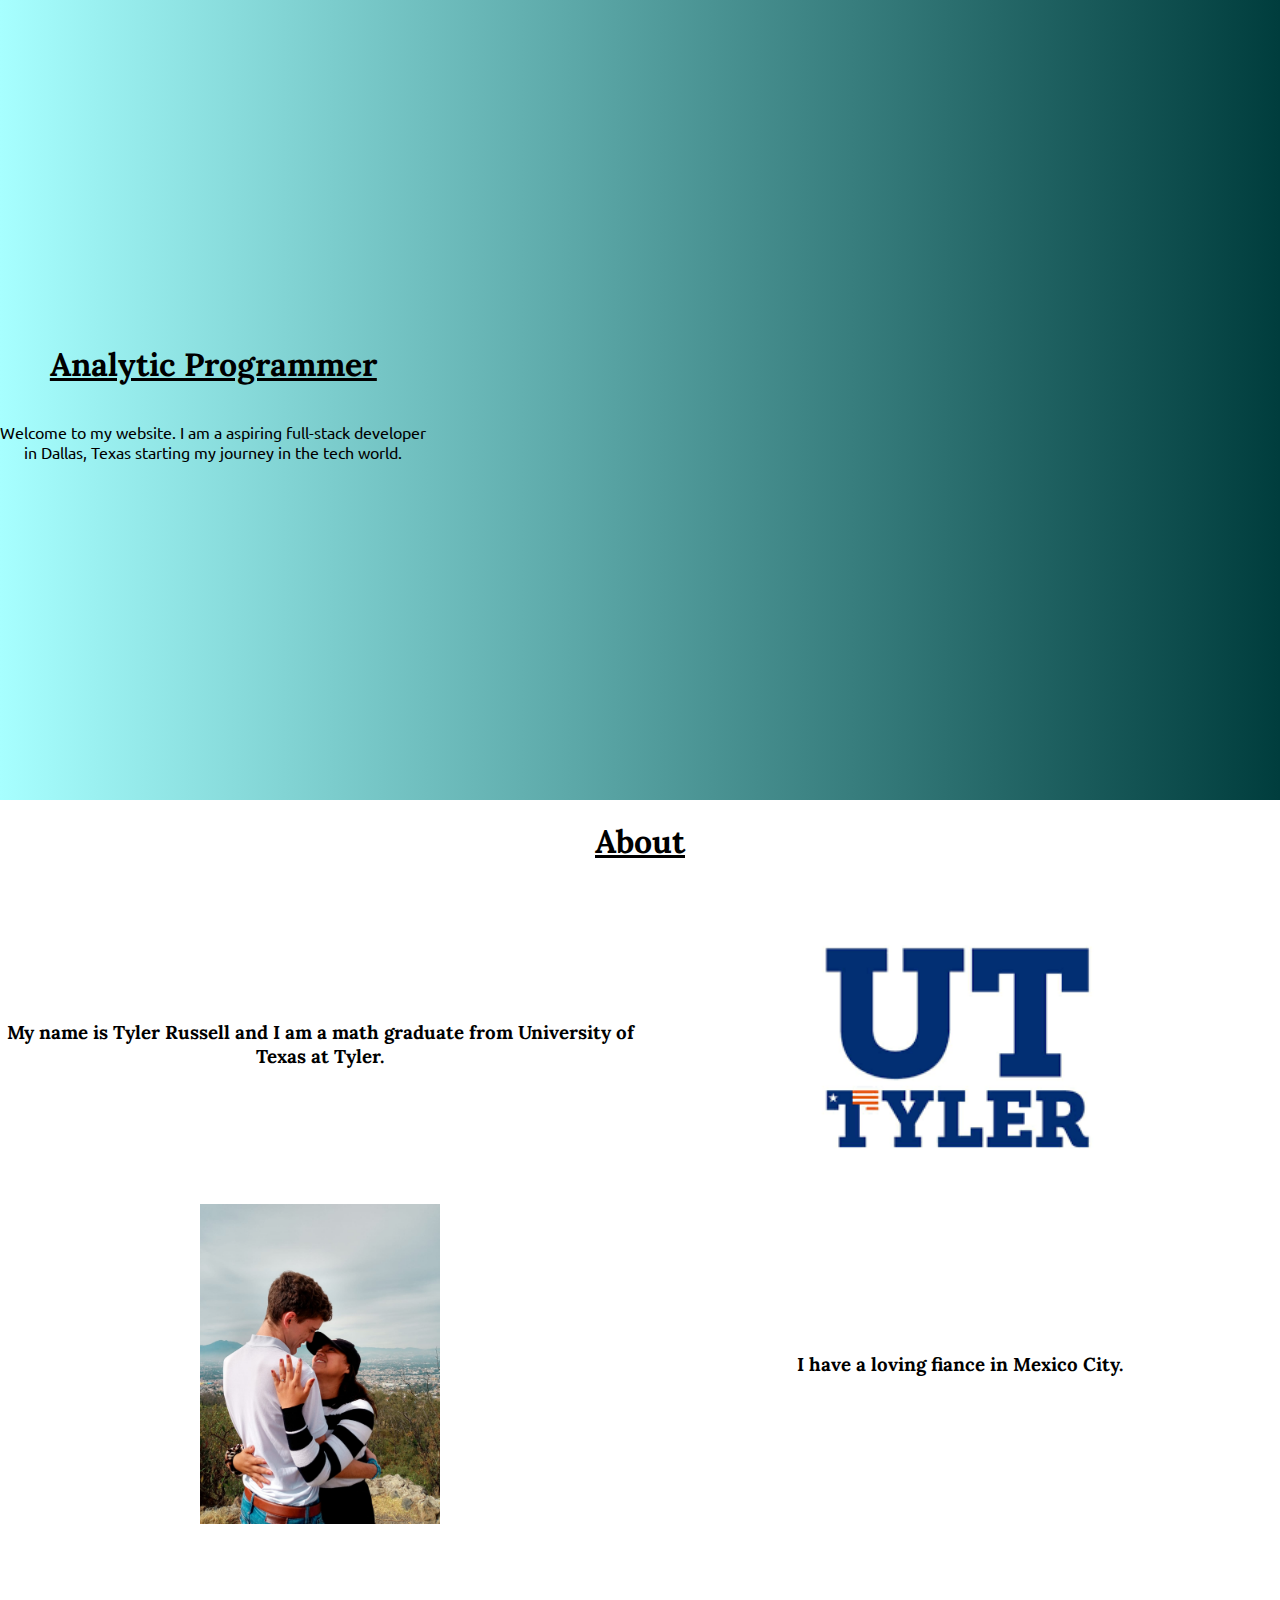
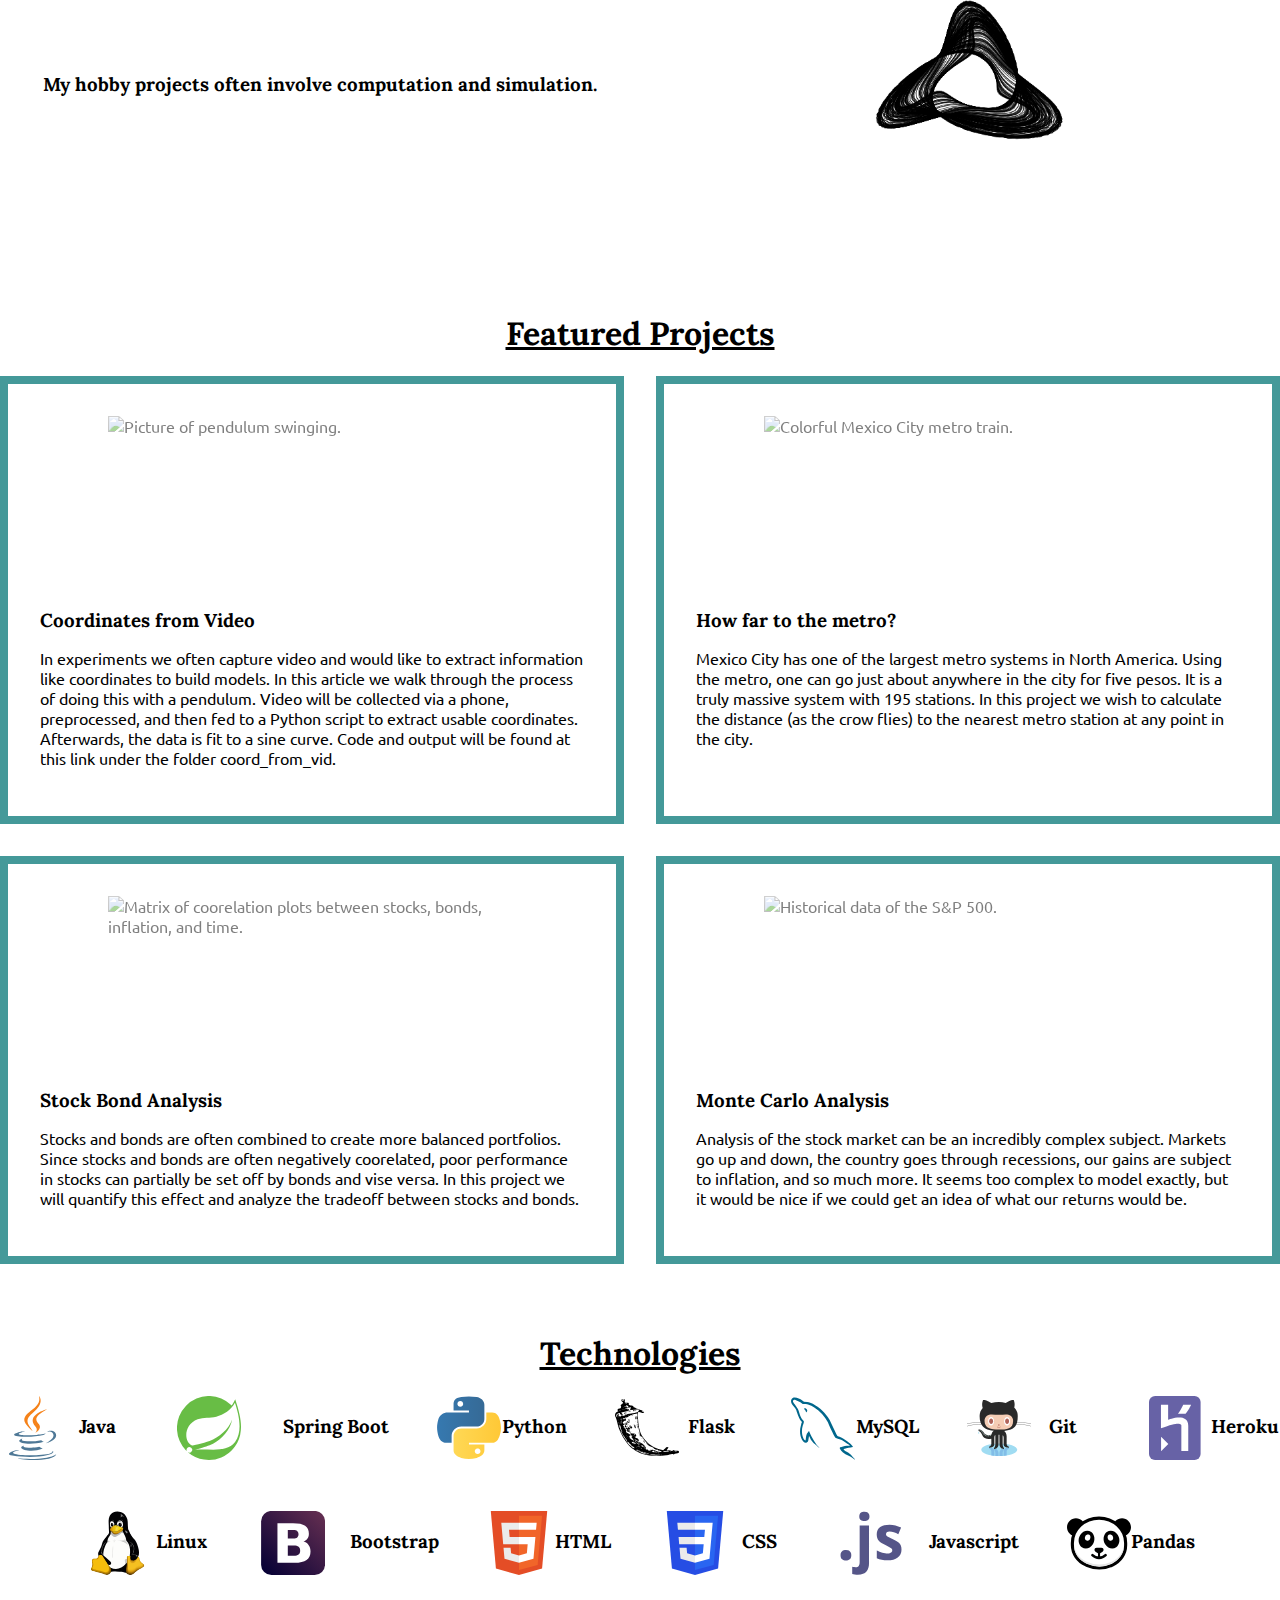
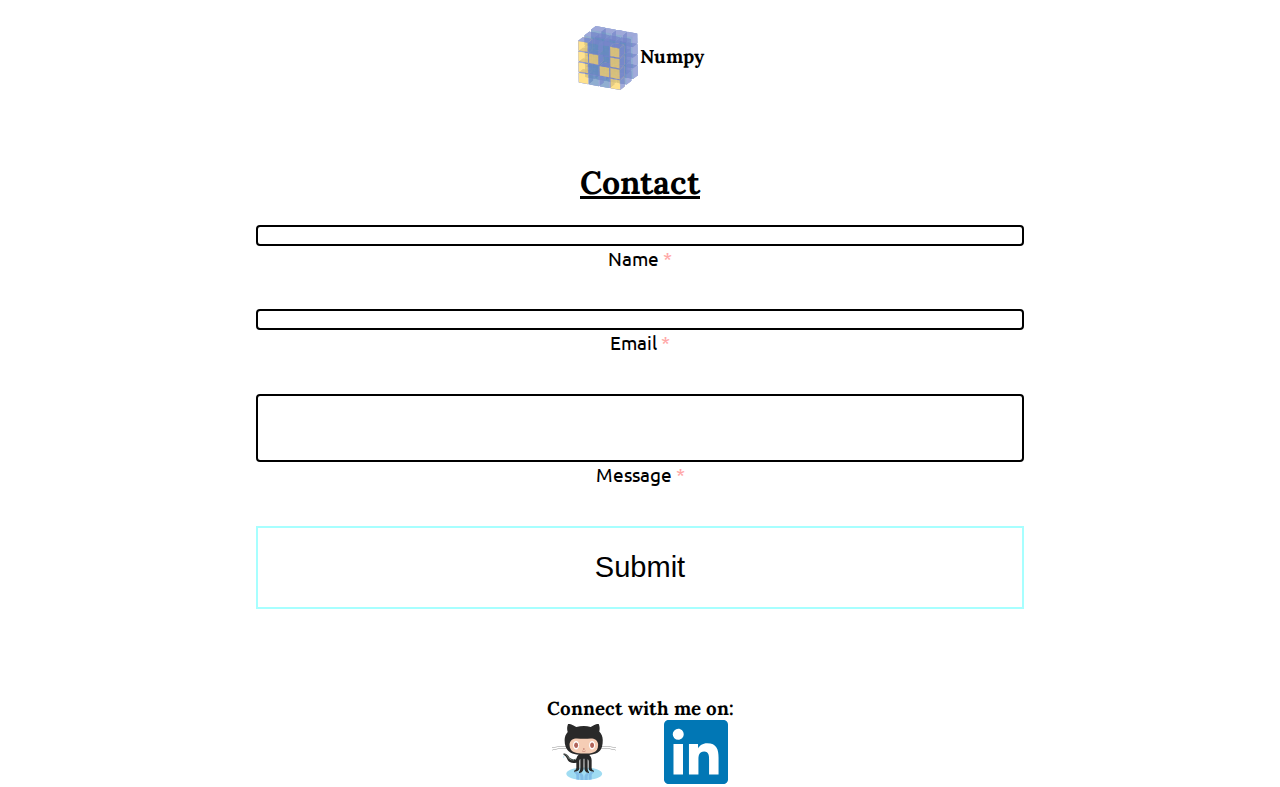
==== index.html @ 9d3ab645 "Merge pull request #9 from Nightwing52/issue#5" ====
<!DOCTYPE html>
<html lang="en">
<head>
    <meta charset="UTF-8">
    <meta name="viewport" content="width=device-width, initial-scale=1.0">
    <title>My Project</title>
    <link rel="stylesheet" href="/css/style.css"> <!-- External CSS file -->
</head>
<body>
    <header>
        <!-- Header content goes here -->
        <div class="hero-card">
            <h1>Analytic Programmer</h1>
            <p>Welcome to my website. I am a aspiring full-stack developer in Dallas, Texas starting my journey in the tech world.</p>
        </div>
        <div class="hero-image"></div>
    </header>

    <nav>
        <!-- Navigation menu or links go here -->
        <!-- TODO make navbar -->
    </nav>

    <main>
        <!-- Main content of the page goes here -->
        <section id="about">
            <h1>About</h1>
            <div class="about-card">
                <h3>My name is Tyler Russell and I am a math graduate from University of Texas at Tyler.</h3>
                <div class="about-image" style="background-image:url(/img/ut_tyler.png)"></div>
            </div>
            <div class="about-card">
                <div class="about-image-left" style="background-image:url(/img/engagement.jpg)"></div>
                <h3>I have a loving fiance in Mexico City.</h3>
            </div>
            <div class="about-card">
                <h3>My hobby projects often involve computation and simulation.</h3>
                <div class="about-image" style="background-image:url(/img/halvorsen.png)"></div>
            </div>
            
        </section>
        <section id="portfolio">
            <h1>Featured Projects</h1>
            <div class="grid-container">
                <div class="project-card">
                    <img src="/img/frame.jpg" alt="Picture of pendulum swinging.">
                    <h3>Coordinates from Video</h3>
                    <p>In experiments we often capture video and would like to extract information like coordinates to build models. In this article we walk through the process of doing this with a pendulum. Video will be collected via a phone, preprocessed, and then fed to a Python script to extract usable coordinates. Afterwards, the data is fit to a sine curve. Code and output will be found at this link under the folder coord_from_vid.</p>
                </div>
                <div class="project-card">
                    <img src="/img/metro.jpg" alt="Colorful Mexico City metro train."> 
                    <h3>How far to the metro?</h3>
                    <p>Mexico City has one of the largest metro systems in North America. Using the metro, one can go just about anywhere in the city for five pesos. It is a truly massive system with 195 stations. In this project we wish to calculate the distance (as the crow flies) to the nearest metro station at any point in the city.</p>
                </div>
                <div class="project-card">
                    <img src="/img/scatter_matrix.png" alt="Matrix of coorelation plots between stocks, bonds, inflation, and time.">
                    <h3>Stock Bond Analysis</h3>
                    <p>Stocks and bonds are often combined to create more balanced portfolios. Since stocks and bonds are often negatively coorelated, poor performance in stocks can partially be set off by bonds and vise versa. In this project we will quantify this effect and analyze the tradeoff between stocks and bonds.</p>
                </div>
                <div class="project-card">
                    <img src="/img/historic_data.png" alt="Historical data of the S&P 500.">
                    <h3>Monte Carlo Analysis</h3>
                    <p>Analysis of the stock market can be an incredibly complex subject. Markets go up and down, the country goes through recessions, our gains are subject to inflation, and so much more. It seems too complex to model exactly, but it would be nice if we could get an idea of what our returns would be.</p>
                </div>
            </div>
        </section>
        <section id="technologies">
            <h1>Technologies</h1>
            <div class="flex-container">
                <div class="technology-item">
                    <a href="https://en.wikipedia.org/wiki/Java_(programming_language)" target="_blank"><img src="/img/icons/java.svg" alt="Java logo."></a>
                    <h3>Java</h3>
                </div>
                <div class="technology-item">
                    <a href="https://spring.io/projects/spring-boot" target="_blank"><img src="/img/icons/spring.svg" alt="Spring Boot logo."></a>
                    <h3>Spring Boot</h3>
                </div>
                <div class="technology-item">
                    <a href="https://www.python.org/" target="_blank"><img src="/img/icons/python.svg" alt="Python logo."></a>
                    <h3>Python</h3>
                </div>
                <div class="technology-item">
                    <a href="https://flask.palletsprojects.com/en/2.3.x/" target="_blank"><img src="/img/icons/flask.svg" alt="Flask logo."></a>
                    <h3>Flask</h3>
                </div>
                <div class="technology-item">
                    <a href="https://dev.mysql.com/doc/refman/8.0/en/what-is-mysql.html" target="_blank"><img src="/img//icons/mysql.svg" alt="MySQL logo."></a>
                    <h3>MySQL</h3>
                </div>
                <div class="technology-item">
                    <a href="https://github.com/" target="_blank"><img src="/img/icons/git.svg" alt="Git logo."></a>
                    <h3>Git</h3>
                </div>
                <div class="technology-item">
                    <a href="https://www.heroku.com/" target="_blank"><img src="/img/icons/heroku.svg" alt="Heroku logo."></a>
                    <h3>Heroku</h3>
                </div>
                <div class="technology-item">
                    <a href="https://en.wikipedia.org/wiki/Linux_kernel" target="_blank"><img src="/img/icons/linux.svg" alt="Linux logo."></a>
                    <h3>Linux</h3>
                </div>
                <div class="technology-item">
                    <a href="https://getbootstrap.com/" target="_blank"><img src="/img/icons/bootstrap.svg" alt="Bootstrap logo."></a>
                    <h3>Bootstrap</h3>
                </div>
                <div class="technology-item">
                    <a href="https://developer.mozilla.org/en-US/docs/Web/HTML" target="_blank"><img src="/img/icons/html.svg" alt="HTML logo."></a>
                    <h3>HTML</h3>
                </div>
                <div class="technology-item">
                    <a href="https://developer.mozilla.org/en-US/docs/Web/CSS" target="_blank"><img src="/img/icons/css.svg" alt="CSS logo."></a>
                    <h3>CSS</h3>
                </div>
                <div class="technology-item">
                    <a href="https://developer.mozilla.org/en-US/docs/Web/JavaScript" target="_blank"><img src="/img/icons/javascript.svg" alt="Javascript logo."></a>
                    <h3>Javascript</h3>
                </div>
                <div class="technology-item">
                    <a href="https://pandas.pydata.org/about/" target="_blank"><img src="/img/icons/pandas.svg" alt="Pandas logo."></a>
                    <h3>Pandas</h3>
                </div>
                <div class="technology-item">
                    <a href="https://numpy.org/" target="_blank"><img src="/img/icons/numpy.svg" alt="Numpy logo."></a>
                    <h3>Numpy</h3>
                </div>
              </div>
        </section>
        <section id="contact">
            <h1>Contact</h1>
            <form name="contactForm" id="contactForm" action="#" method="GET">
                <div class="form-element">
                    <input type="text" id="name" name="name" required>
                    <label for="name">Name</label>
                </div>
                <div class="form-element">
                    <input type="email" id="email" name="email" required>
                    <label for="email">Email</label>
                </div>
                <div class="form-element">
                    <textarea rows=4 id="message" name="message" required></textarea>
                    <label for="message">Message</label>
                </div>
                <div class="form-element">
                    <button type="submit">Submit</button>
                    <a id="emailLink" href="mailto:tyler.russell1@aol.com"></a>
                </div>
              </form>
        </section>
    </main>

    <footer>
        <!-- Footer content goes here -->
        <h3>Connect with me on:</h3>
        <div class="flex-container">
            <div class="footer-item">
                <a href="https://github.com/Nightwing52" target="_blank"><img src="/img/icons/git.svg" alt="Git logo."></a>
            </div>
            <div class="footer-item">
                <a href="https://www.linkedin.com/in/tyler-russell-20458423b/" target="_blank"><img src="/img/icons/linkedin.svg" alt="LinkedIn logo."></a>
            </div>
        </div>
        
    </footer>

    <script src="/js/script.js"></script> <!-- External JavaScript file -->
</body>
</html>
---- css/style.css ----
@import url('https://fonts.googleapis.com/css2?family=Ubuntu:wght@400;700&display=swap');
@import url('https://fonts.googleapis.com/css2?family=Lora&display=swap');

/* basic styling */
body {
  font-family: 'Ubuntu', sans-serif;
  margin: 0px;
  padding: 0px;
}

section {
    padding-bottom: 3em;
}

h1 {
  font-family: 'Lora', serif;
  text-decoration: underline;
  text-align: center;
}

h3 {
    font-family: 'Lora', serif;
    text-align: center;
}

#about {
    text-align: center;
}

/* header styling */
header {
    height: 50em;
    background-image: linear-gradient(to left, #003d3d, #a7ffff);
    display: grid;
    grid-template-columns: 1fr 2fr;
    gap: 0em;
}

.hero-card {
    height: 50em;
    text-align: center;
    display: flex;
    flex-direction: column;
    align-items: center;
    justify-content: center;
}

header a {
    text-decoration:none;
    color: black;
}

.hero-image {
    background-image: url("/img/julia_poster.png");
    background-repeat: no-repeat;
    background-size: contain;
    background-position: center;
}

/* about styling */
.about-card {
    display: grid;
    grid-template-columns: 1fr 1fr;
    justify-content:center;
}

.about-card h3 {
    display: flex;
    justify-content: center;
    align-items: center;
}

.about-image, .about-image-left {
    height: 20em;
    background-repeat: no-repeat;
    background-position: center;
    background-size: contain;
}

/* featured projects grid */
.grid-container {
    display: grid;
    grid-template-columns: 1fr 1fr; /* Two equal columns */
    gap: 2em; /* Gap between grid items */
}

.project-card {
    padding: 2em;
    border: solid #449999 0.5rem;
}

.project-card img {
    width: 75%;
    height: 12rem;
    display: block;
    margin: auto;
    opacity: 50%;
}

.project-card:hover img {
    opacity: 100%;
}

/* technology flexbox */
.flex-container {
    display: flex;
    justify-content:center; /* center flexbox */
    align-items: center; /* Align items vertically at the center */
    gap: 3em;
    flex-wrap: wrap;
}

.technology-item {
    display: grid;
    grid-template-columns: 1fr 1fr;
}

.technology-item:hover img{
    transform: scale(1.2);
}

.technology-item > img, h3 {
    display: inline;
}

/* form styling */
form, .form-element {
    font-family: 'Ubuntu', sans-serif;
    font-size: 1.1em;
    display: flex;
    margin: auto;
    flex-direction: column;
}

.form-element {
    padding-bottom: 2em;
    text-align: center;
    width: 60%;
}

input, textarea {
    box-sizing: border-box;
    border: solid black 2px;
    border-radius: 4px;
}

input:focus, textarea:focus {
    background-color: #a7ffff;
}

textarea {
    resize: none;
}

label {
    text-align: center;
}

label::after {
    content: " *";
    color: #ffa7a7;
}

/* button styling */
button {
    transition-duration: 0.5s;
    padding: 0.8em 1.2em;
    border: #a7ffff solid 2px;
    background-color: white;
    font-size: 1.5em;
}

/* footer styling */
footer {
    text-align: center;
}

button:hover {
    border-color: white;
    background-color: #a7ffff;
}

.footer-item:hover img {
    transform: scale(1.2);
}

/* responsive media queries */
@media only screen and (max-width: 800px){
    .project-card img{
        width: 100%;
        padding: 0px;
    }

    .grid-container {
        grid-template-columns: 1fr;
    }

    .form-element {
        width: 80%;
    }

    header {
        height: auto;
        display: flex;
        flex-direction: column;
    }

    .hero-card {
        height: auto;
    }

    .hero-image{
        height: 30em;
    }
}
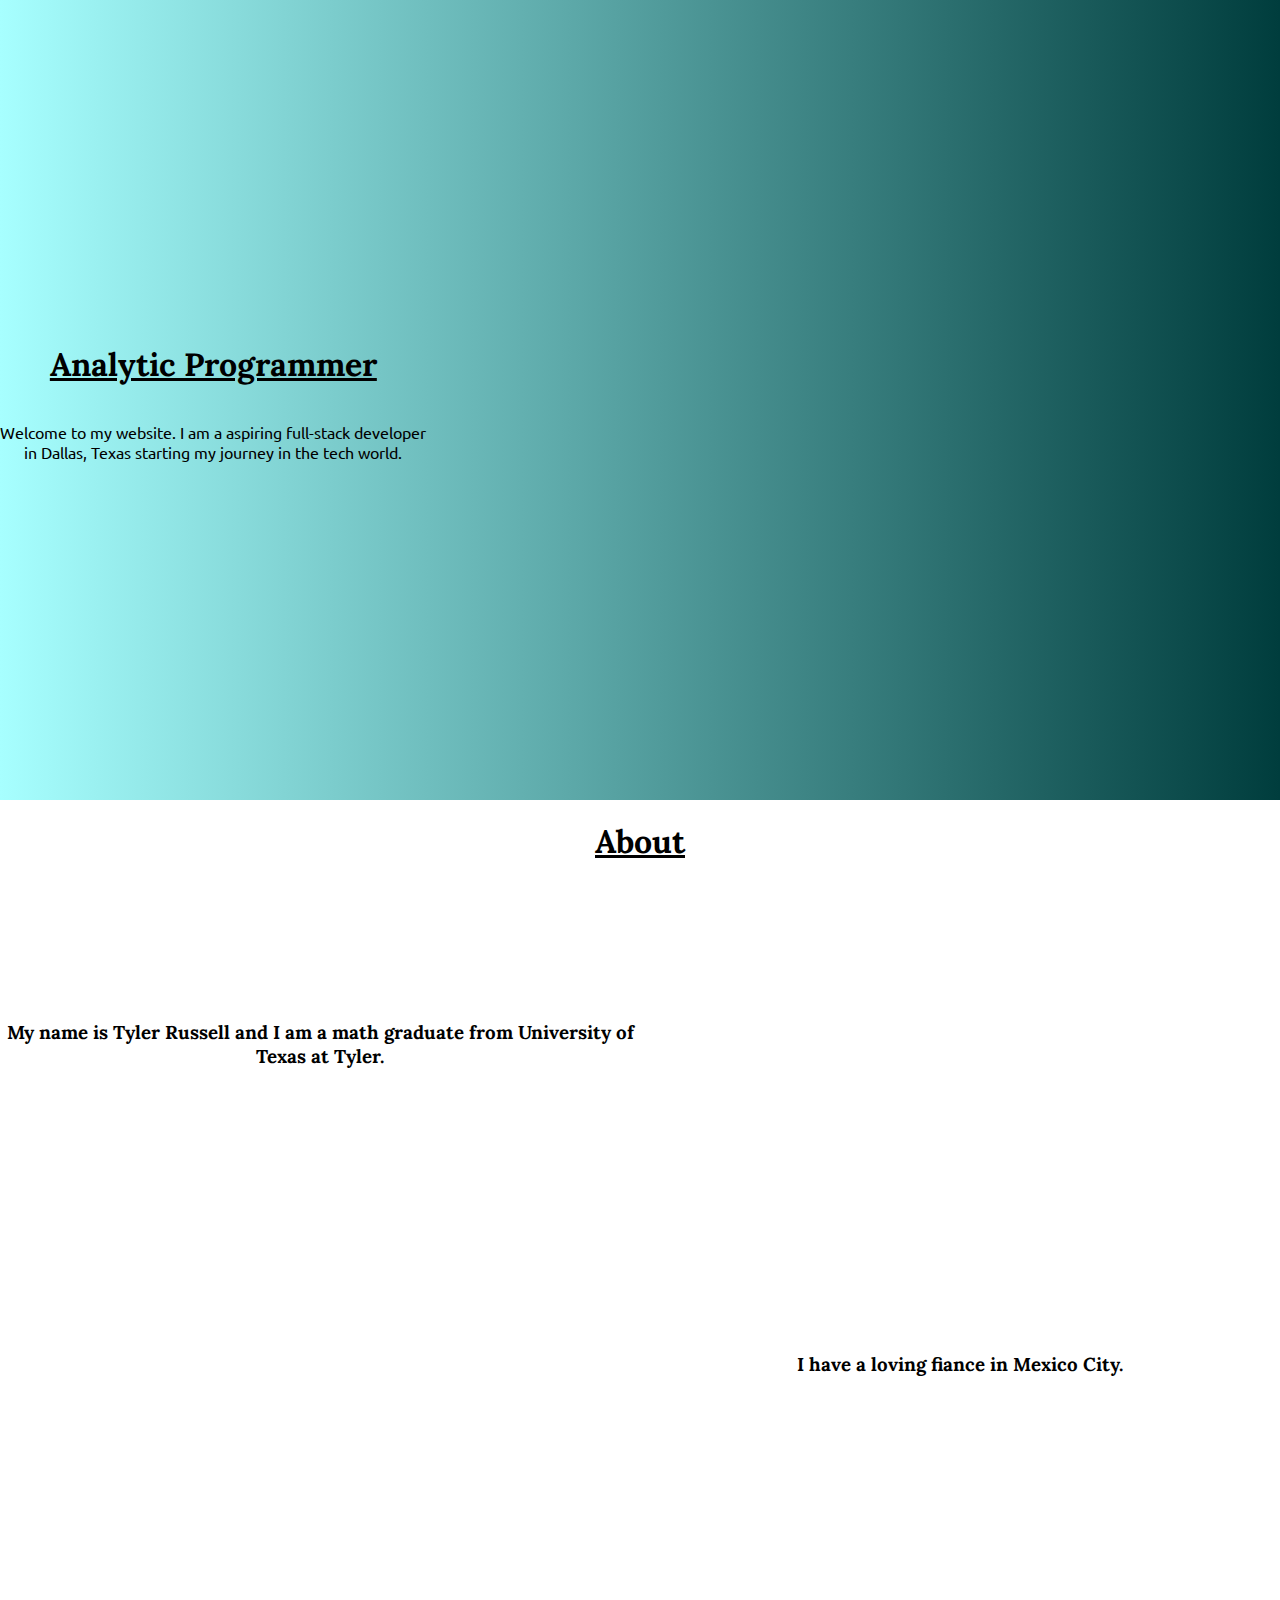
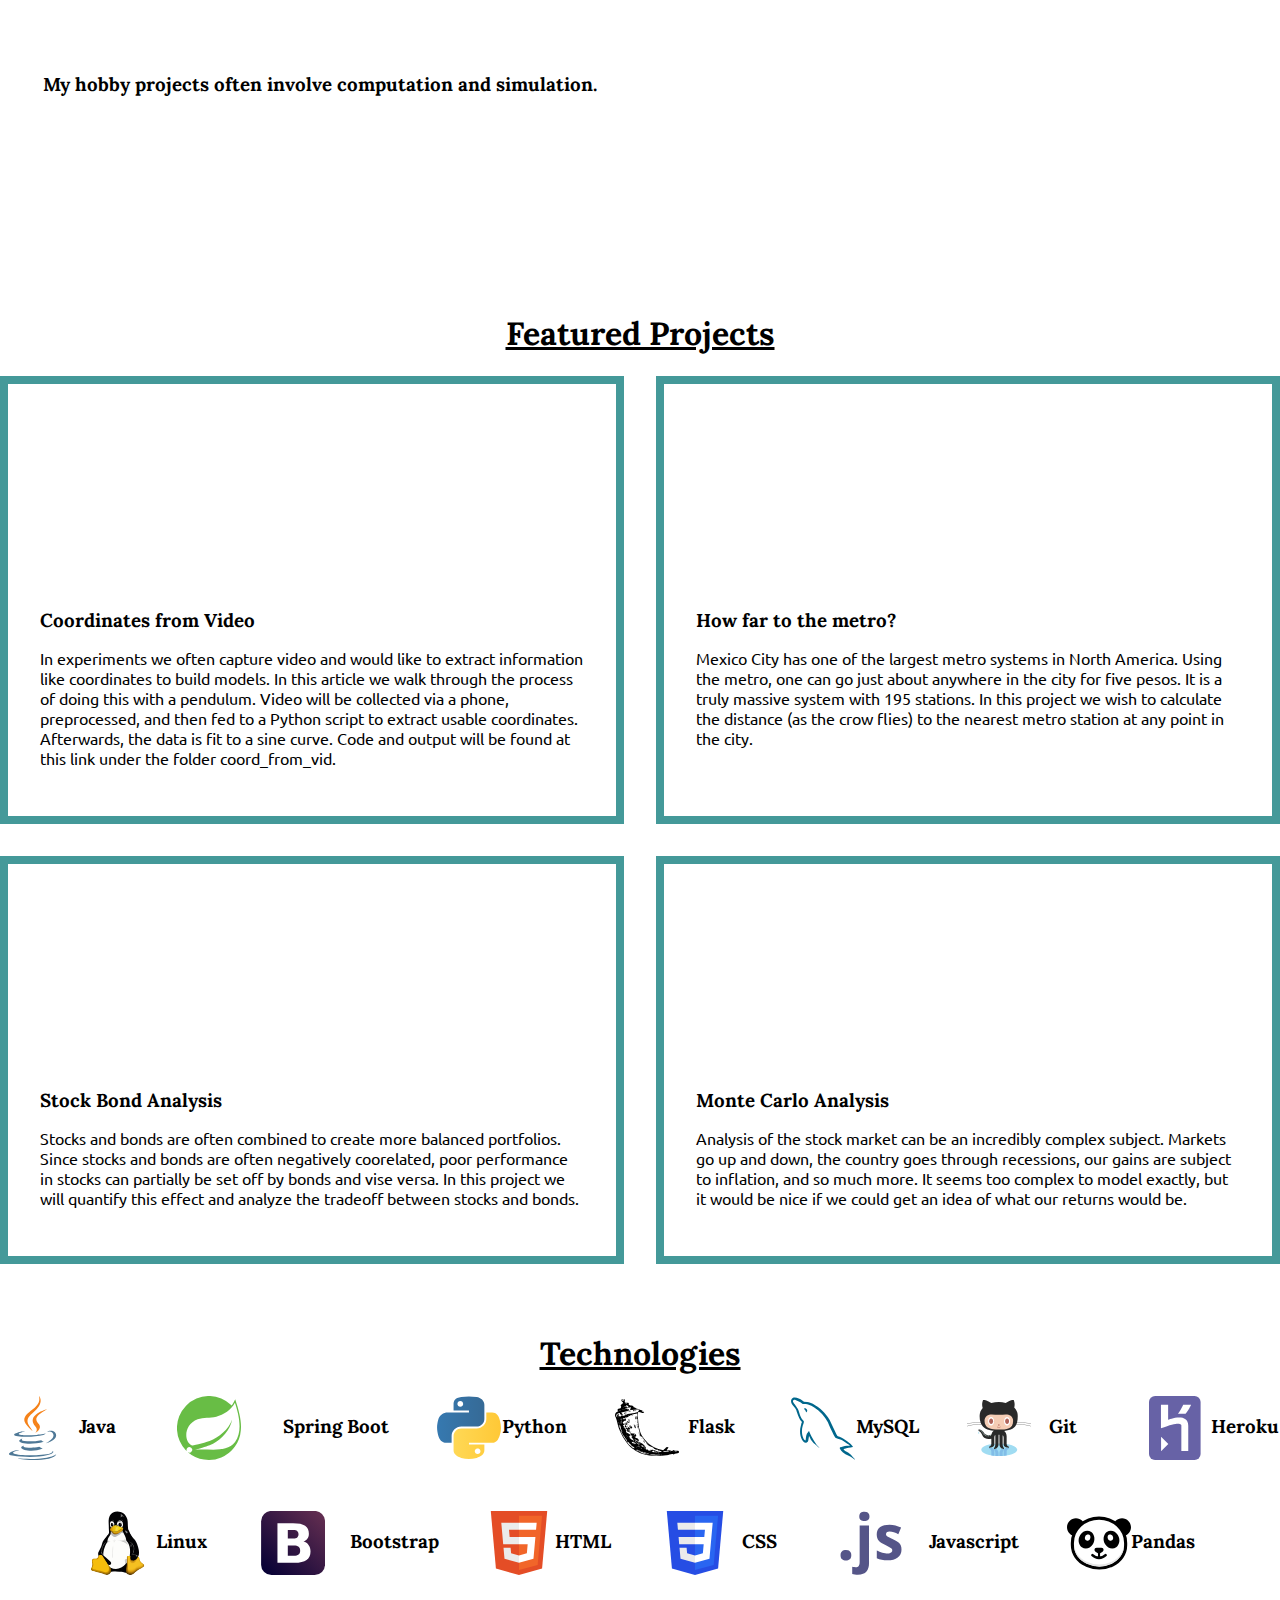
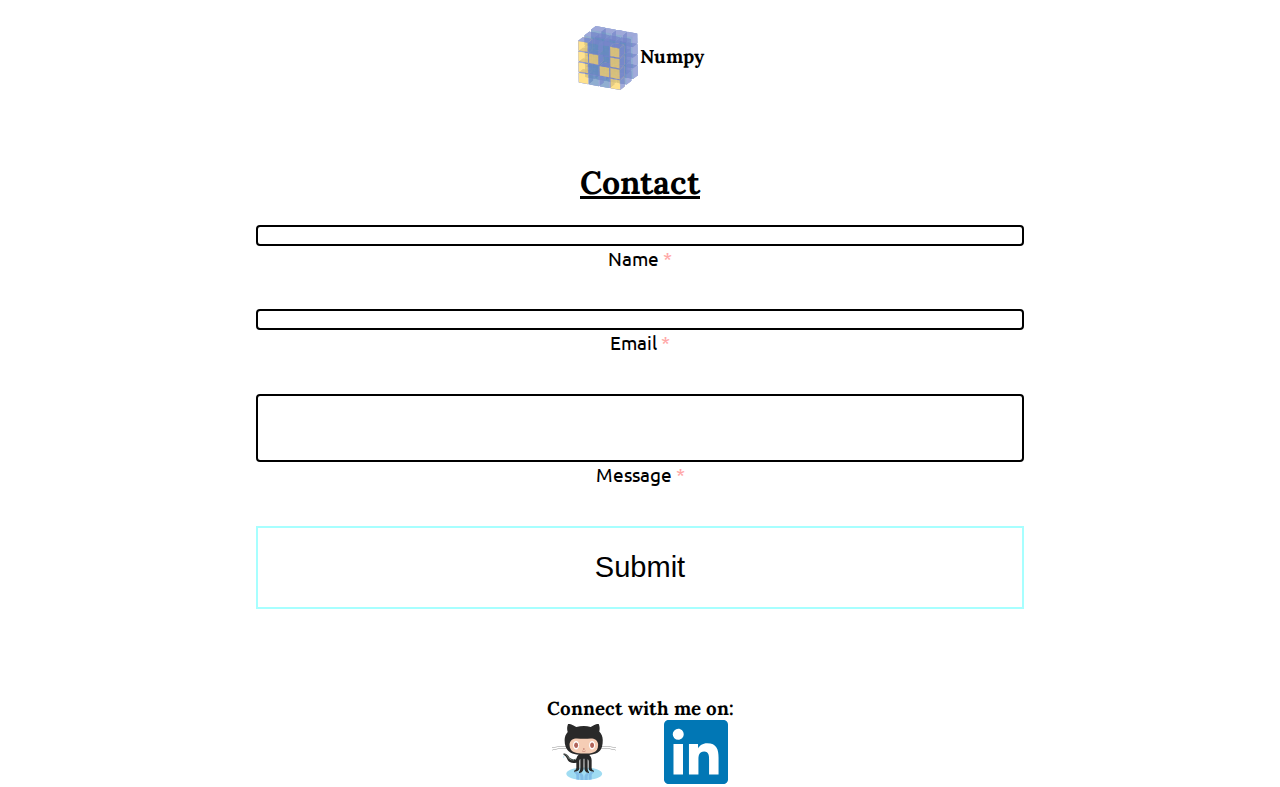
==== commit e5f2f2b2: "Added effects." ====
--- a/index.html
+++ b/index.html
@@ -5,6 +5,7 @@
     <meta name="viewport" content="width=device-width, initial-scale=1.0">
     <title>My Project</title>
     <link rel="stylesheet" href="/css/style.css"> <!-- External CSS file -->
+    <link href="https://unpkg.com/aos@2.3.1/dist/aos.css" rel="stylesheet"> <!-- animate on scroll -->
 </head>
 <body>
     <header>
@@ -27,15 +28,15 @@
             <h1>About</h1>
             <div class="about-card">
                 <h3>My name is Tyler Russell and I am a math graduate from University of Texas at Tyler.</h3>
-                <div class="about-image" style="background-image:url(/img/ut_tyler.png)"></div>
+                <div class="about-image" data-aos="fade-left" style="background-image:url(/img/ut_tyler.png)"></div>
             </div>
             <div class="about-card">
-                <div class="about-image-left" style="background-image:url(/img/engagement.jpg)"></div>
+                <div class="about-image-left" data-aos="fade-right" style="background-image:url(/img/engagement.jpg)"></div>
                 <h3>I have a loving fiance in Mexico City.</h3>
             </div>
             <div class="about-card">
                 <h3>My hobby projects often involve computation and simulation.</h3>
-                <div class="about-image" style="background-image:url(/img/halvorsen.png)"></div>
+                <div class="about-image" data-aos="fade-left" style="background-image:url(/img/halvorsen.png)"></div>
             </div>
             
         </section>
@@ -43,22 +44,22 @@
             <h1>Featured Projects</h1>
             <div class="grid-container">
                 <div class="project-card">
-                    <img src="/img/frame.jpg" alt="Picture of pendulum swinging.">
+                    <img data-aos="zoom-in" src="/img/frame.jpg" alt="Picture of pendulum swinging.">
                     <h3>Coordinates from Video</h3>
                     <p>In experiments we often capture video and would like to extract information like coordinates to build models. In this article we walk through the process of doing this with a pendulum. Video will be collected via a phone, preprocessed, and then fed to a Python script to extract usable coordinates. Afterwards, the data is fit to a sine curve. Code and output will be found at this link under the folder coord_from_vid.</p>
                 </div>
                 <div class="project-card">
-                    <img src="/img/metro.jpg" alt="Colorful Mexico City metro train."> 
+                    <img data-aos="zoom-in" data-aos-delay="300" src="/img/metro.jpg" alt="Colorful Mexico City metro train."> 
                     <h3>How far to the metro?</h3>
                     <p>Mexico City has one of the largest metro systems in North America. Using the metro, one can go just about anywhere in the city for five pesos. It is a truly massive system with 195 stations. In this project we wish to calculate the distance (as the crow flies) to the nearest metro station at any point in the city.</p>
                 </div>
                 <div class="project-card">
-                    <img src="/img/scatter_matrix.png" alt="Matrix of coorelation plots between stocks, bonds, inflation, and time.">
+                    <img data-aos="zoom-in" src="/img/scatter_matrix.png" alt="Matrix of coorelation plots between stocks, bonds, inflation, and time.">
                     <h3>Stock Bond Analysis</h3>
                     <p>Stocks and bonds are often combined to create more balanced portfolios. Since stocks and bonds are often negatively coorelated, poor performance in stocks can partially be set off by bonds and vise versa. In this project we will quantify this effect and analyze the tradeoff between stocks and bonds.</p>
                 </div>
                 <div class="project-card">
-                    <img src="/img/historic_data.png" alt="Historical data of the S&P 500.">
+                    <img data-aos="zoom-in" data-aos-delay="300" src="/img/historic_data.png" alt="Historical data of the S&P 500.">
                     <h3>Monte Carlo Analysis</h3>
                     <p>Analysis of the stock market can be an incredibly complex subject. Markets go up and down, the country goes through recessions, our gains are subject to inflation, and so much more. It seems too complex to model exactly, but it would be nice if we could get an idea of what our returns would be.</p>
                 </div>
@@ -163,5 +164,9 @@
     </footer>
 
     <script src="/js/script.js"></script> <!-- External JavaScript file -->
+    <script src="https://unpkg.com/aos@2.3.1/dist/aos.js"></script> <!-- animate on scroll -->
+    <script>
+        AOS.init({once:true});
+    </script>
 </body>
 </html>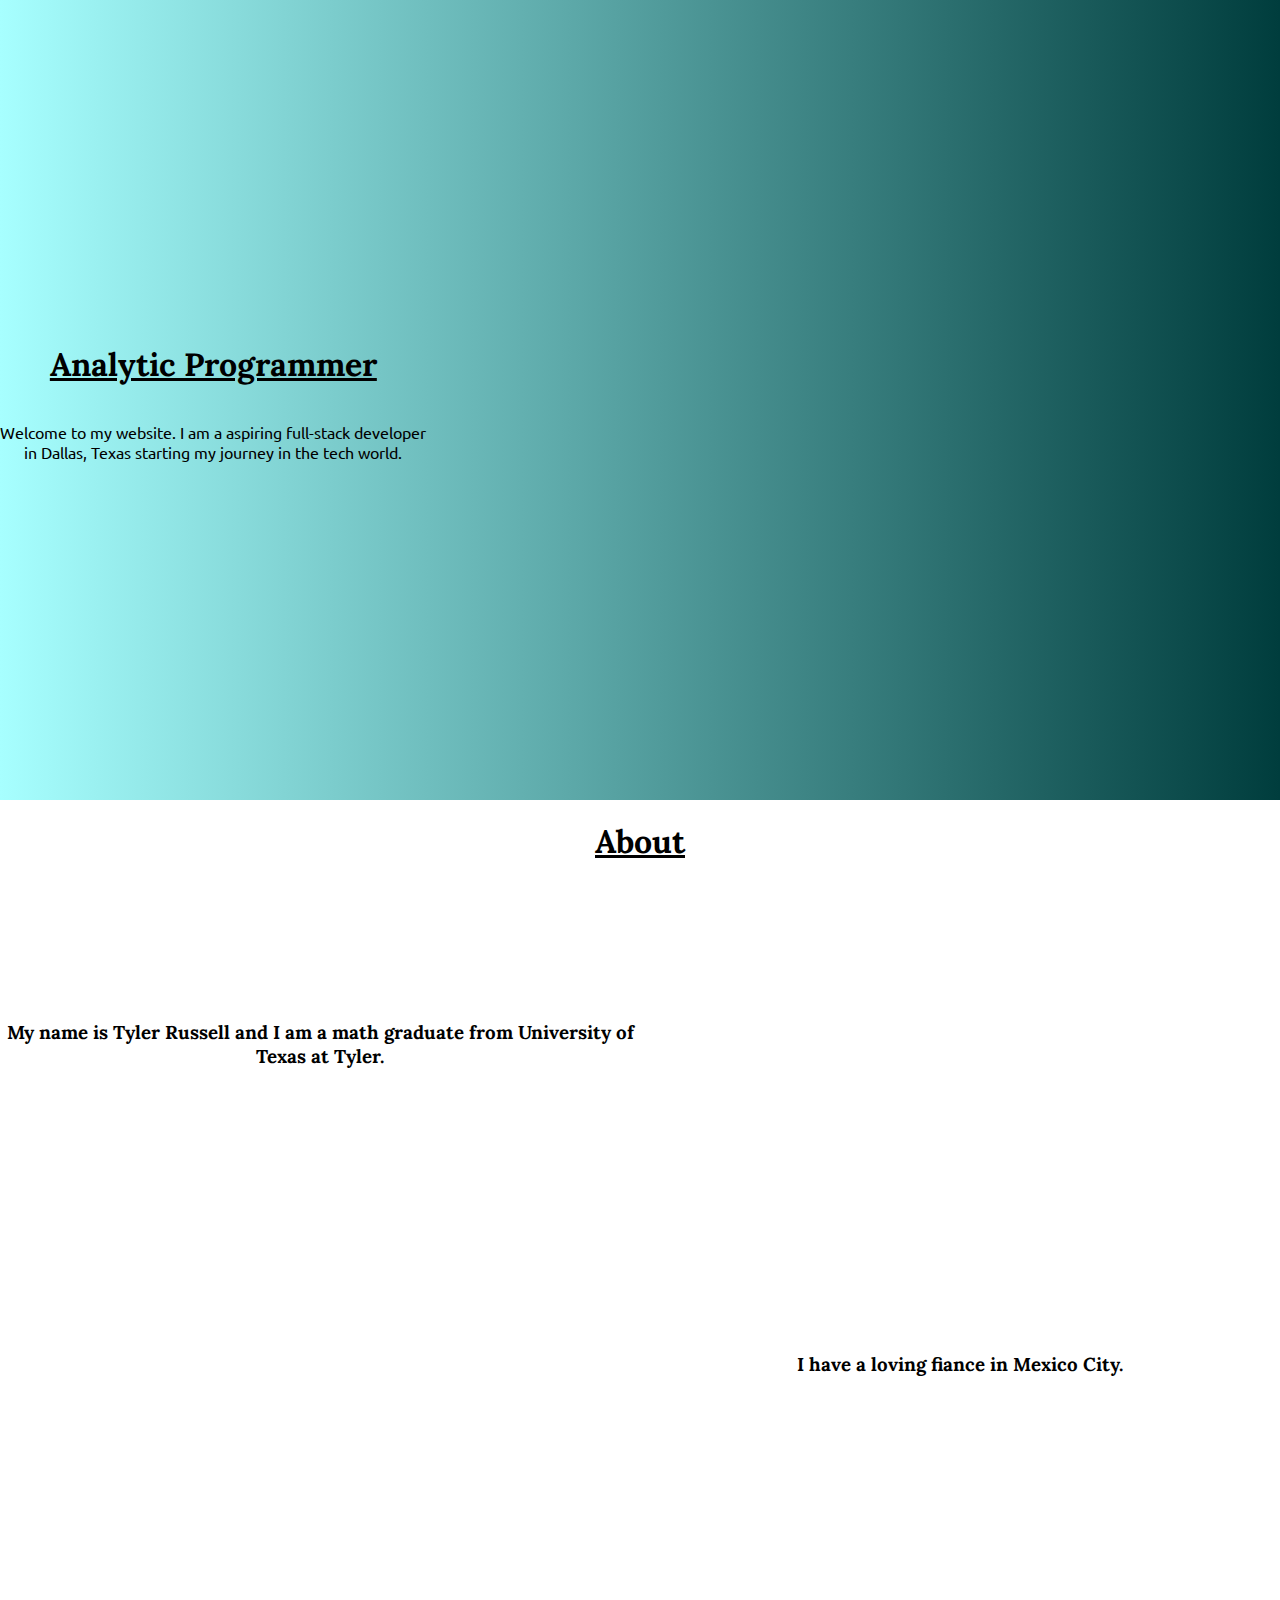
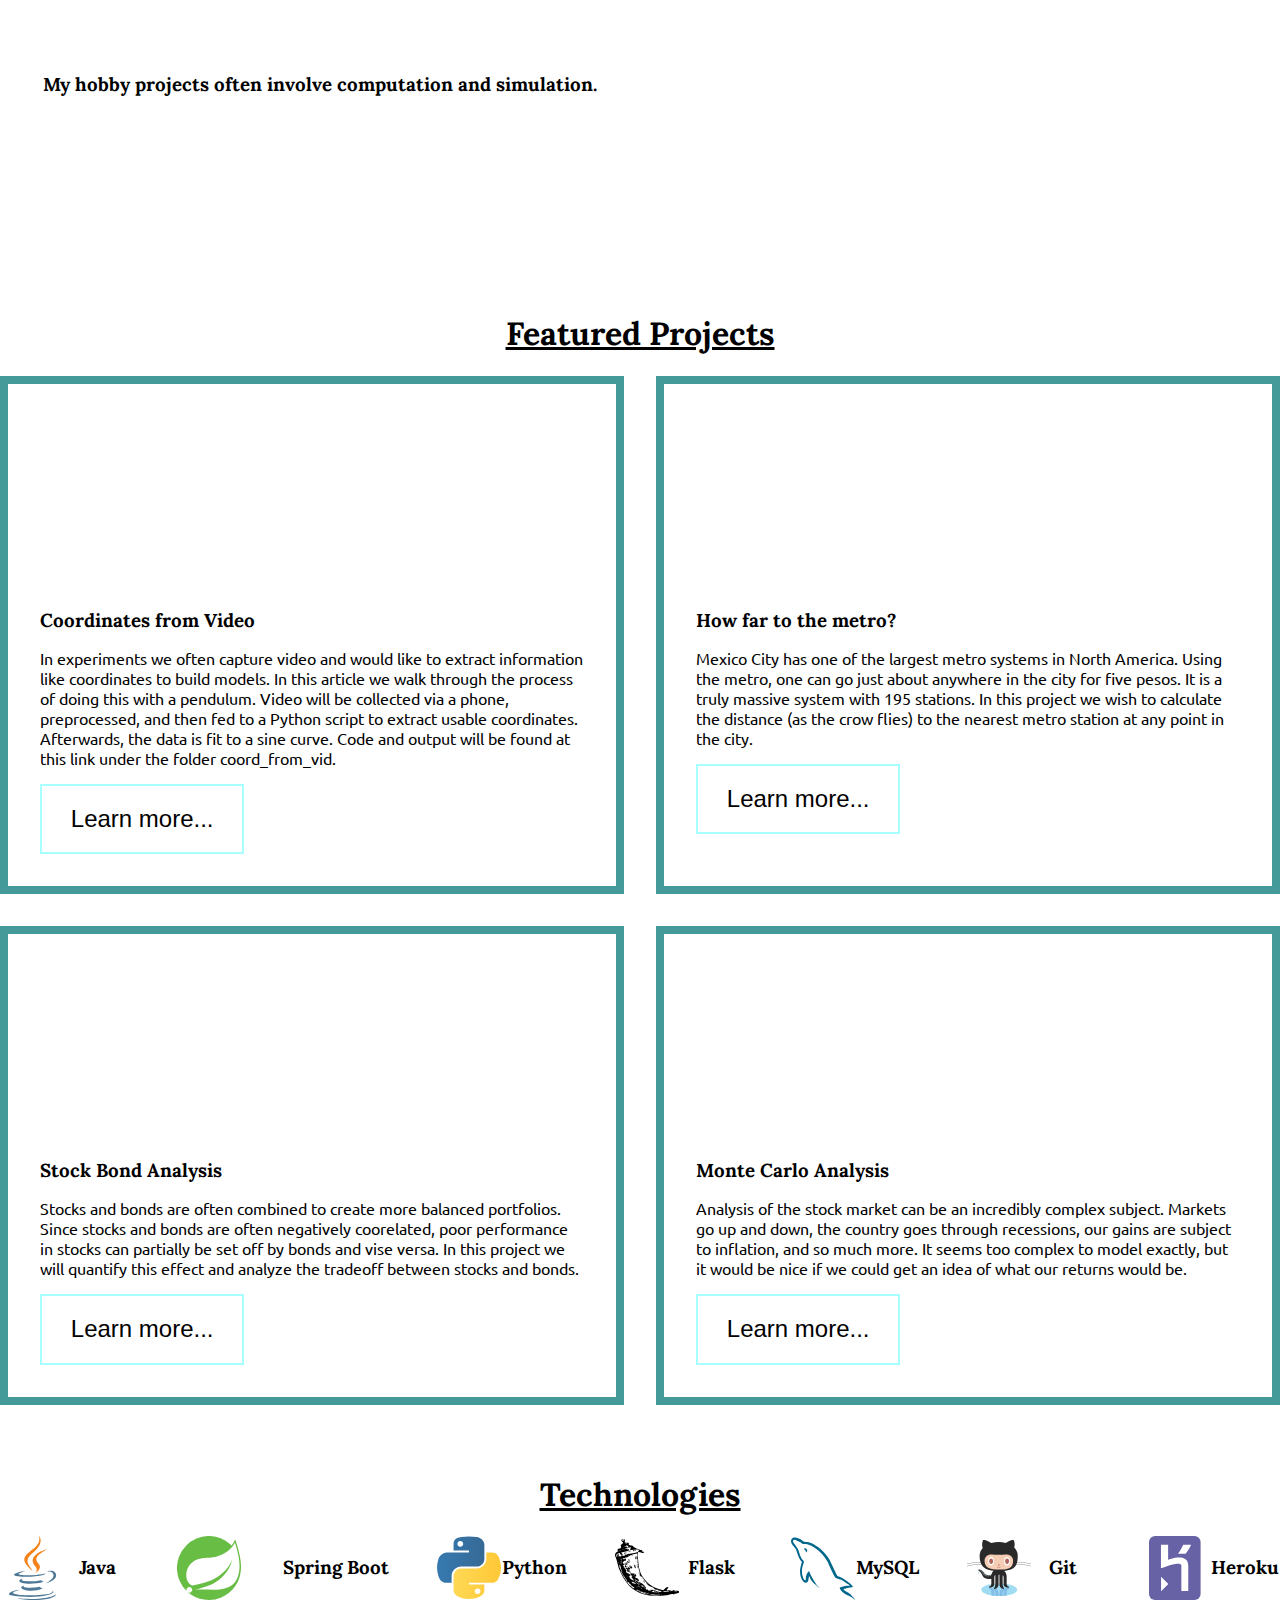
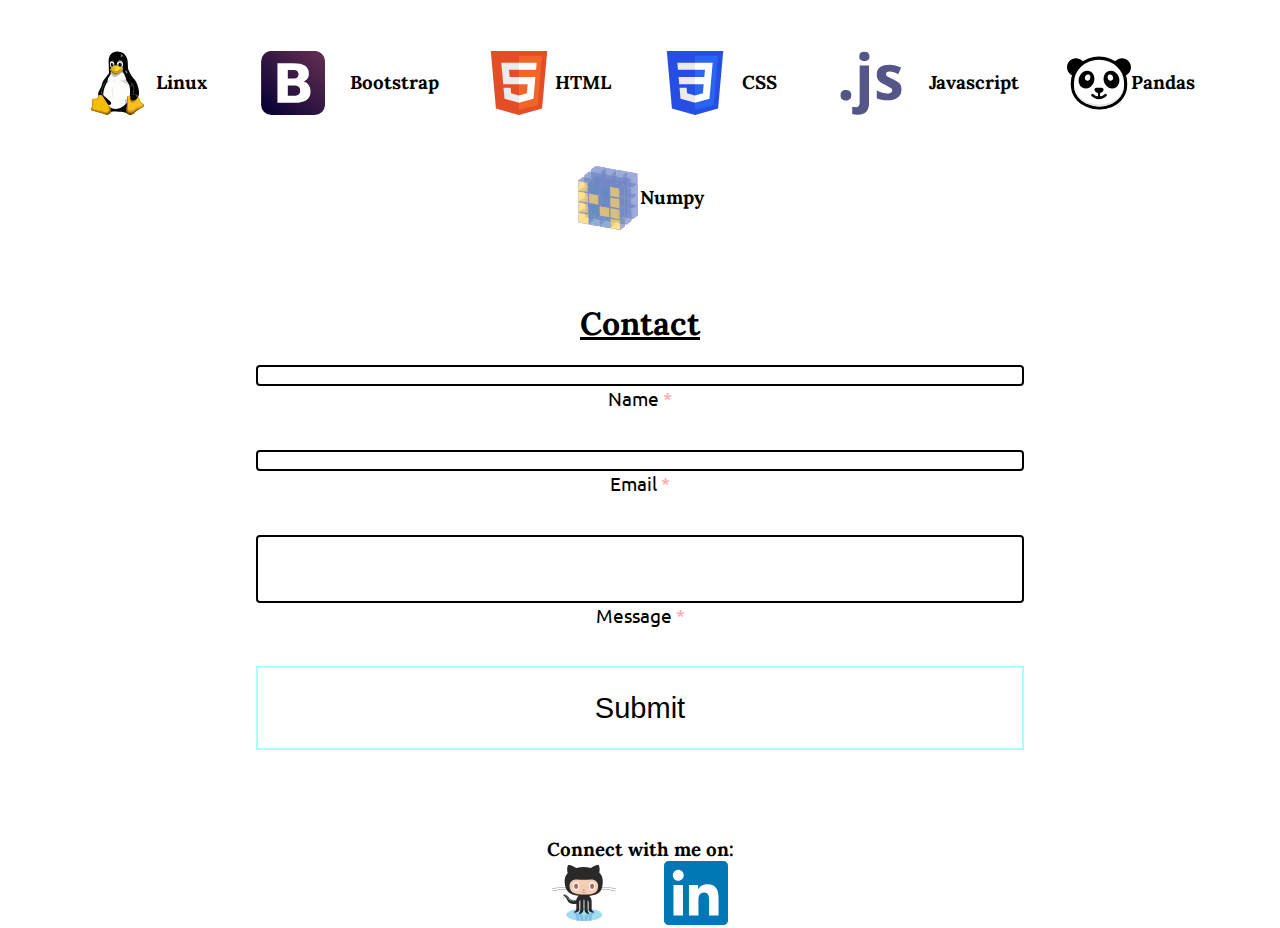
==== commit dd974dcd: "Added buttons and links." ====
--- a/index.html
+++ b/index.html
@@ -3,7 +3,7 @@
 <head>
     <meta charset="UTF-8">
     <meta name="viewport" content="width=device-width, initial-scale=1.0">
-    <title>My Project</title>
+    <title>Analytic Programmer</title>
     <link rel="stylesheet" href="/css/style.css"> <!-- External CSS file -->
     <link href="https://unpkg.com/aos@2.3.1/dist/aos.css" rel="stylesheet"> <!-- animate on scroll -->
 </head>
@@ -47,21 +47,25 @@
                     <img data-aos="zoom-in" src="/img/frame.jpg" alt="Picture of pendulum swinging.">
                     <h3>Coordinates from Video</h3>
                     <p>In experiments we often capture video and would like to extract information like coordinates to build models. In this article we walk through the process of doing this with a pendulum. Video will be collected via a phone, preprocessed, and then fed to a Python script to extract usable coordinates. Afterwards, the data is fit to a sine curve. Code and output will be found at this link under the folder coord_from_vid.</p>
+                    <a href="coord_from_vid.html" target="_blank"><button type="submit">Learn more...</button></a>
                 </div>
                 <div class="project-card">
                     <img data-aos="zoom-in" data-aos-delay="300" src="/img/metro.jpg" alt="Colorful Mexico City metro train."> 
                     <h3>How far to the metro?</h3>
                     <p>Mexico City has one of the largest metro systems in North America. Using the metro, one can go just about anywhere in the city for five pesos. It is a truly massive system with 195 stations. In this project we wish to calculate the distance (as the crow flies) to the nearest metro station at any point in the city.</p>
+                    <a href="metro_map.html" target="_blank"><button type="submit">Learn more...</button></a>
                 </div>
                 <div class="project-card">
                     <img data-aos="zoom-in" src="/img/scatter_matrix.png" alt="Matrix of coorelation plots between stocks, bonds, inflation, and time.">
                     <h3>Stock Bond Analysis</h3>
                     <p>Stocks and bonds are often combined to create more balanced portfolios. Since stocks and bonds are often negatively coorelated, poor performance in stocks can partially be set off by bonds and vise versa. In this project we will quantify this effect and analyze the tradeoff between stocks and bonds.</p>
+                    <a href="stock_bond_analysis.html" target="_blank"><button type="submit">Learn more...</button></a>
                 </div>
                 <div class="project-card">
                     <img data-aos="zoom-in" data-aos-delay="300" src="/img/historic_data.png" alt="Historical data of the S&P 500.">
                     <h3>Monte Carlo Analysis</h3>
                     <p>Analysis of the stock market can be an incredibly complex subject. Markets go up and down, the country goes through recessions, our gains are subject to inflation, and so much more. It seems too complex to model exactly, but it would be nice if we could get an idea of what our returns would be.</p>
+                    <a href="monte_carlo_analysis.html" target="_blank"><button type="submit">Learn more...</button></a>
                 </div>
             </div>
         </section>
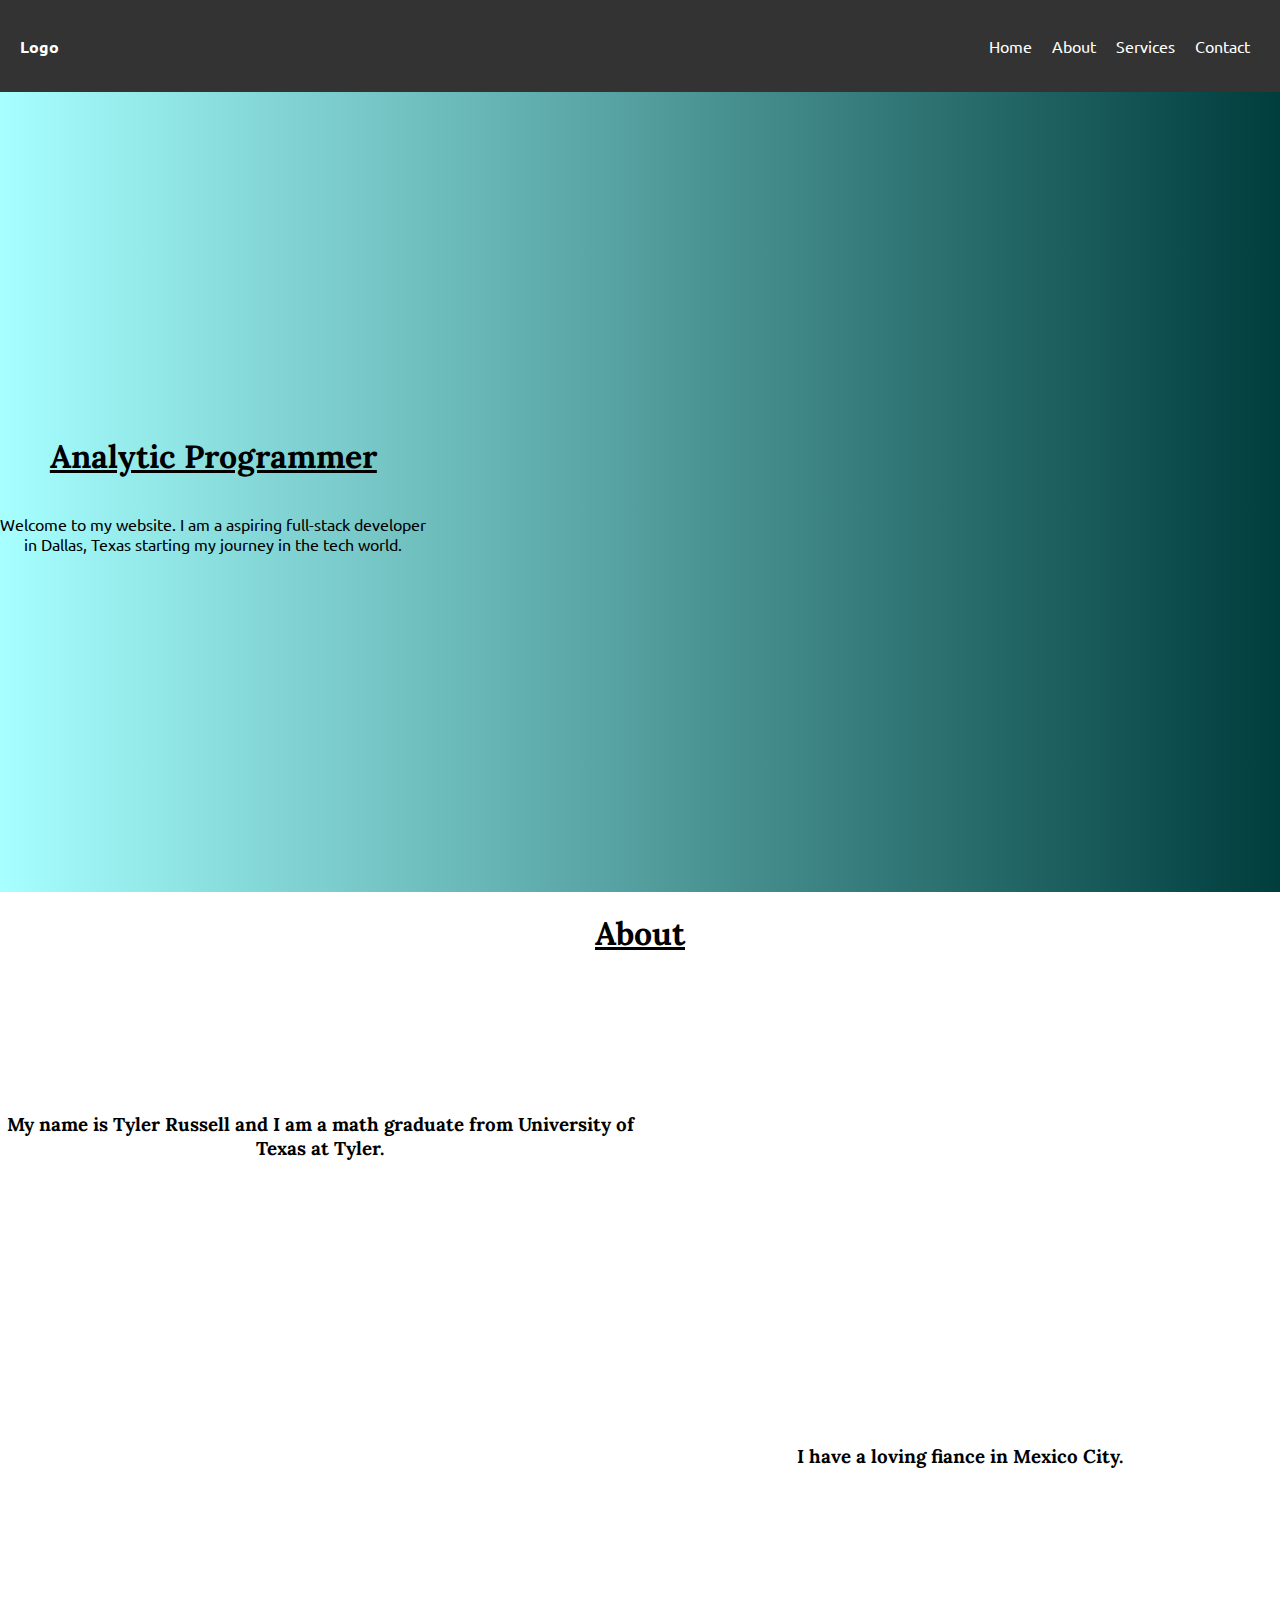
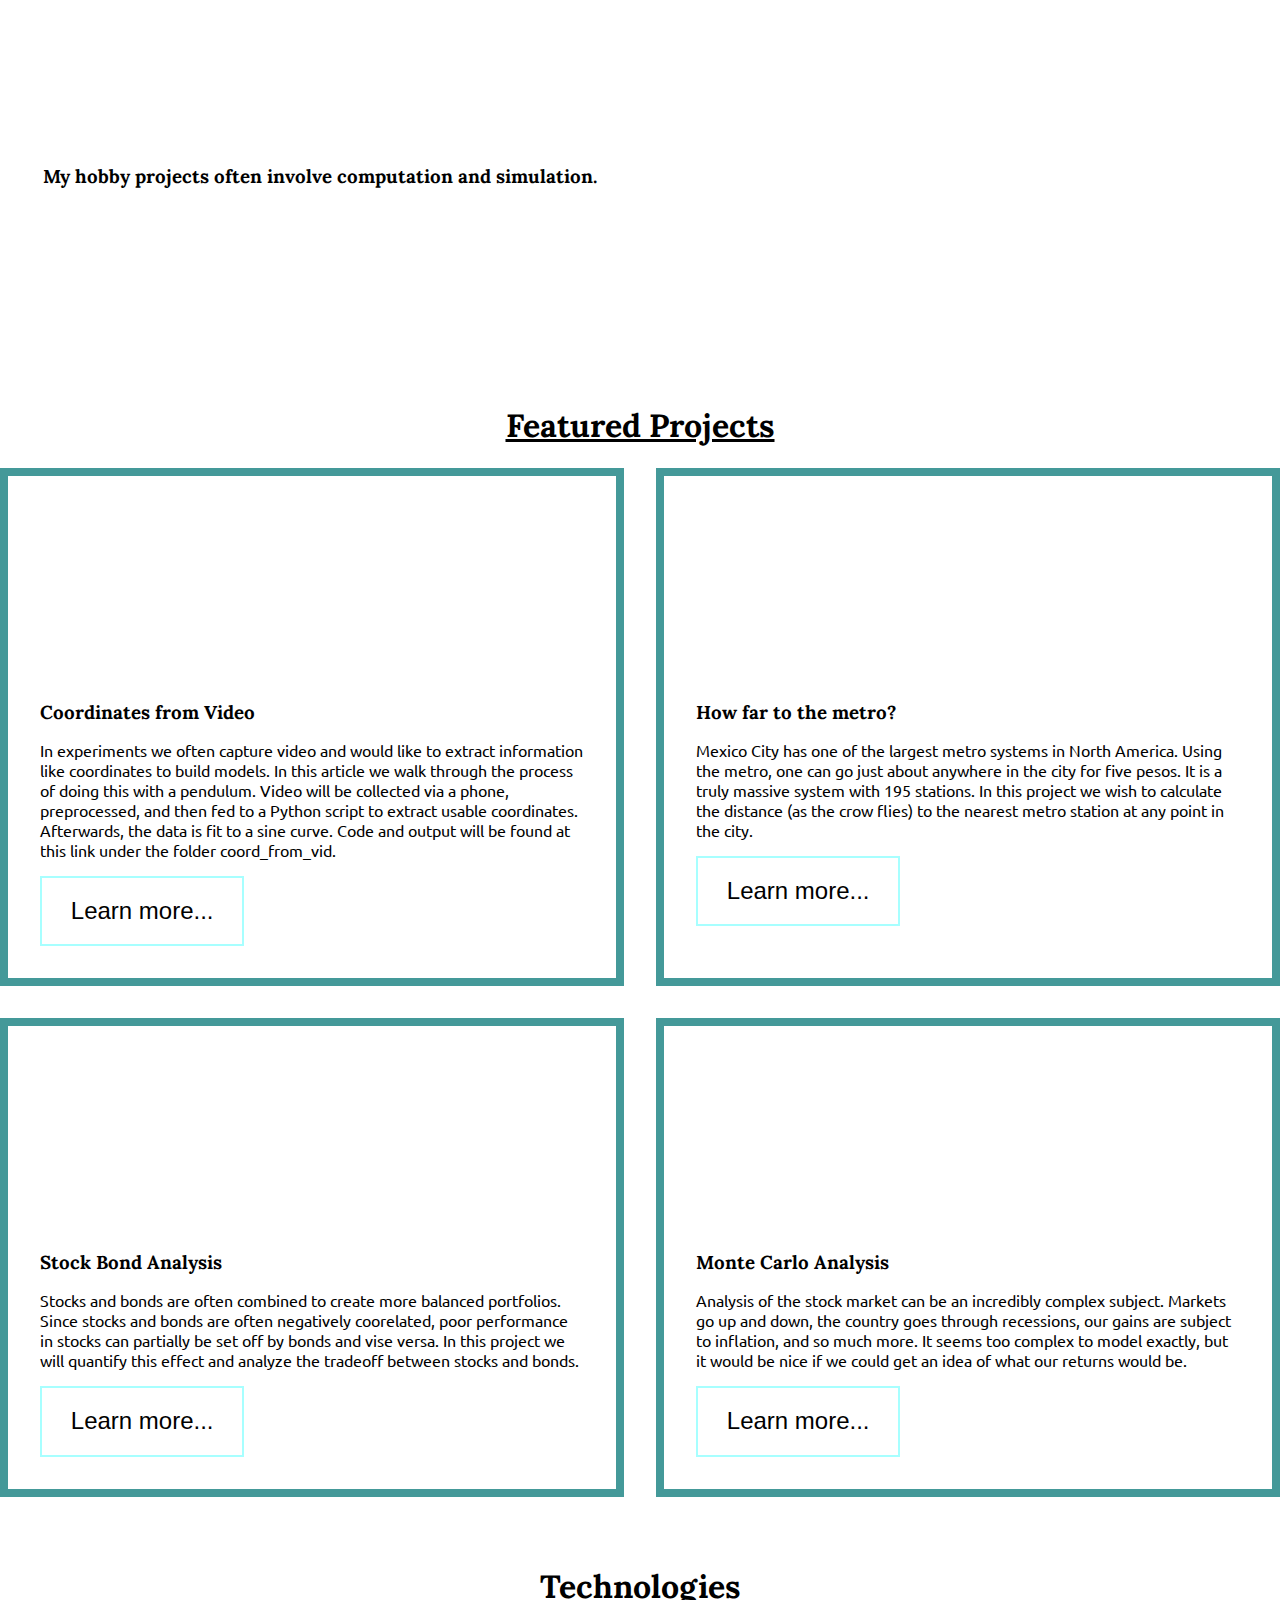
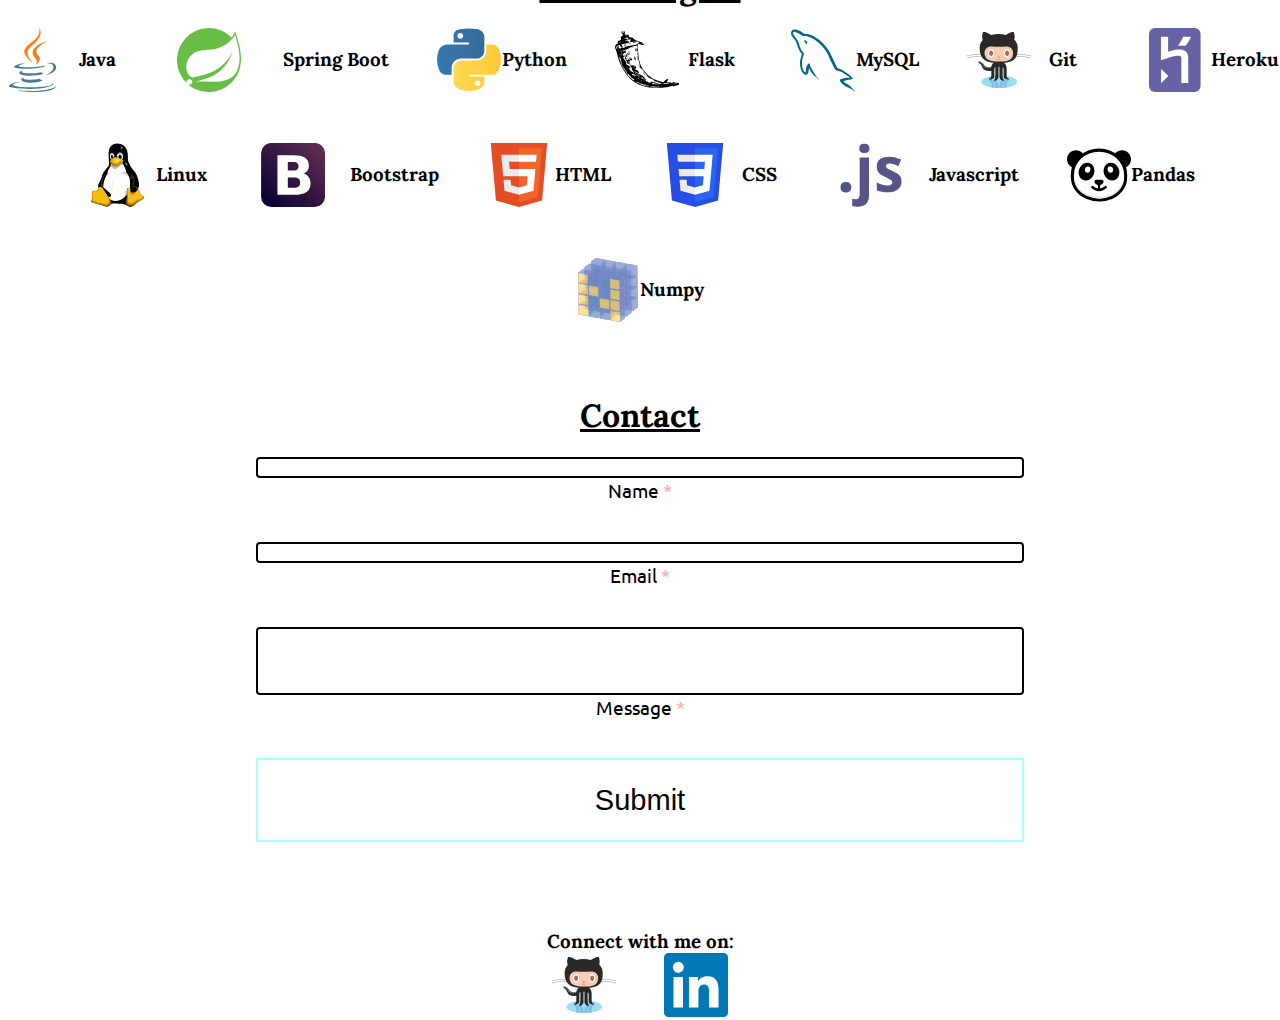
==== commit b8553370: "Added navbar boilerplate." ====
--- a/index.html
+++ b/index.html
@@ -8,6 +8,25 @@
     <link href="https://unpkg.com/aos@2.3.1/dist/aos.css" rel="stylesheet"> <!-- animate on scroll -->
 </head>
 <body>
+    <nav>
+        <!-- Navigation menu or links go here -->
+        <!-- TODO make navbar -->
+        <div class="navbar">
+            <a href="#" class="logo">Logo</a>
+            <ul class="nav-links">
+                <li><a href="#">Home</a></li>
+                <li><a href="#">About</a></li>
+                <li><a href="#">Services</a></li>
+                <li><a href="#">Contact</a></li>
+            </ul>
+            <div class="burger">
+                <div class="line"></div>
+                <div class="line"></div>
+                <div class="line"></div>
+            </div>
+        </div>
+    </nav>
+    
     <header>
         <!-- Header content goes here -->
         <div class="hero-card">
@@ -16,11 +35,6 @@
         </div>
         <div class="hero-image"></div>
     </header>
-
-    <nav>
-        <!-- Navigation menu or links go here -->
-        <!-- TODO make navbar -->
-    </nav>
 
     <main>
         <!-- Main content of the page goes here -->
@@ -169,6 +183,7 @@
 
     <script src="/js/script.js"></script> <!-- External JavaScript file -->
     <script src="https://unpkg.com/aos@2.3.1/dist/aos.js"></script> <!-- animate on scroll -->
+    <script src="/js/nav.js"></script> <!-- navbar -->
     <script>
         AOS.init({once:true});
     </script>
--- a/css/style.css
+++ b/css/style.css
@@ -1,5 +1,78 @@
 @import url('https://fonts.googleapis.com/css2?family=Ubuntu:wght@400;700&display=swap');
 @import url('https://fonts.googleapis.com/css2?family=Lora&display=swap');
+
+/* navbar styling */
+nav {
+    background-color: #333;
+}
+
+.navbar {
+    display: flex;
+    justify-content: space-between;
+    align-items: center;
+    padding: 20px;
+    color: #fff;
+}
+
+.logo {
+    font-weight: bold;
+    color: #fff;
+    text-decoration: none;
+}
+
+.nav-links {
+    list-style: none;
+    display: flex;
+}
+
+.nav-links li {
+    margin: 0 10px;
+}
+
+.nav-links a {
+    color: #fff;
+    text-decoration: none;
+}
+
+.burger {
+    display: none;
+    cursor: pointer;
+}
+
+.burger div {
+    width: 25px;
+    height: 3px;
+    background-color: #fff;
+    margin: 5px;
+}
+  
+  @media screen and (max-width: 768px) {
+    .nav-links {
+      position: absolute;
+      right: 0;
+      height: 92vh;
+      top: 8vh;
+      background-color: #333;
+      display: flex;
+      flex-direction: column;
+      align-items: center;
+      width: 50%;
+      transform: translateX(100%);
+      transition: transform 0.5s ease-in;
+    }
+  
+    .nav-links li {
+      opacity: 0;
+    }
+  
+    .burger {
+      display: block;
+    }
+  }
+  
+  .nav-active {
+    transform: translateX(0%);
+  }
 
 /* basic styling */
 body {
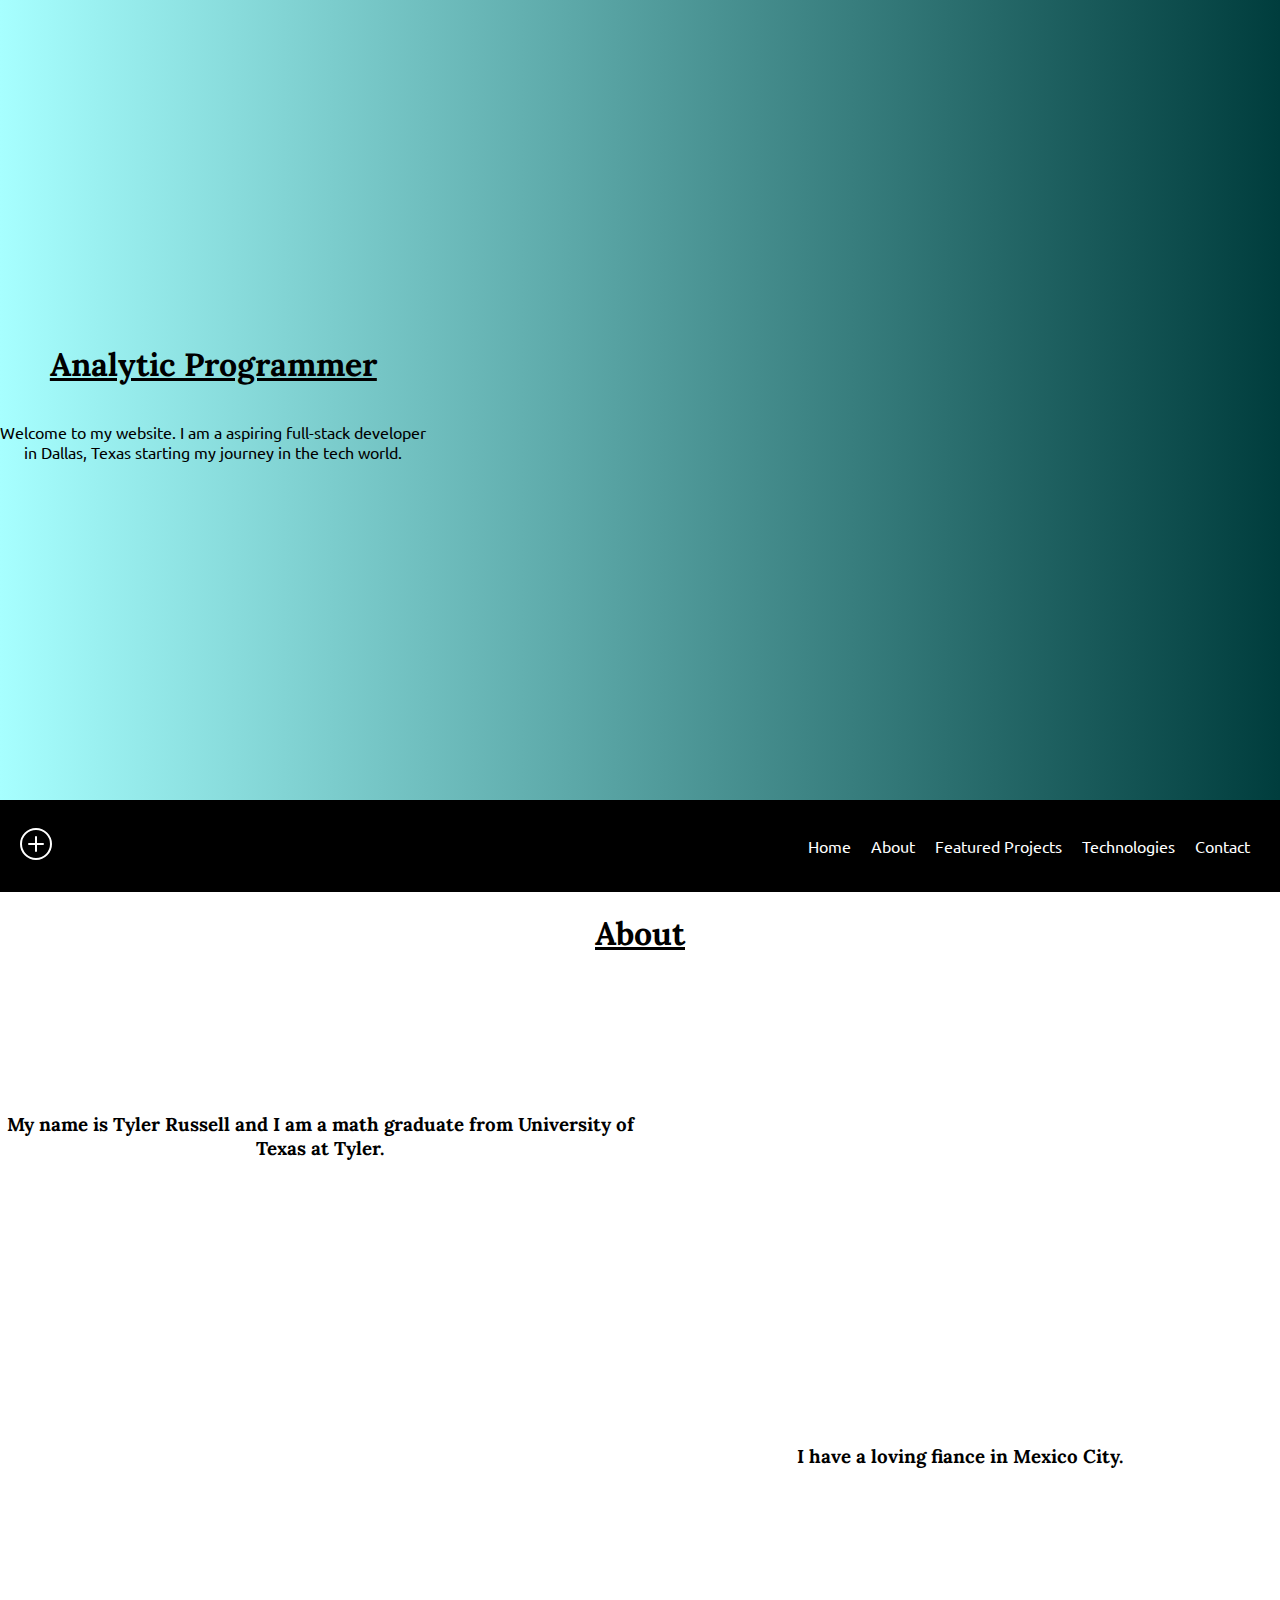
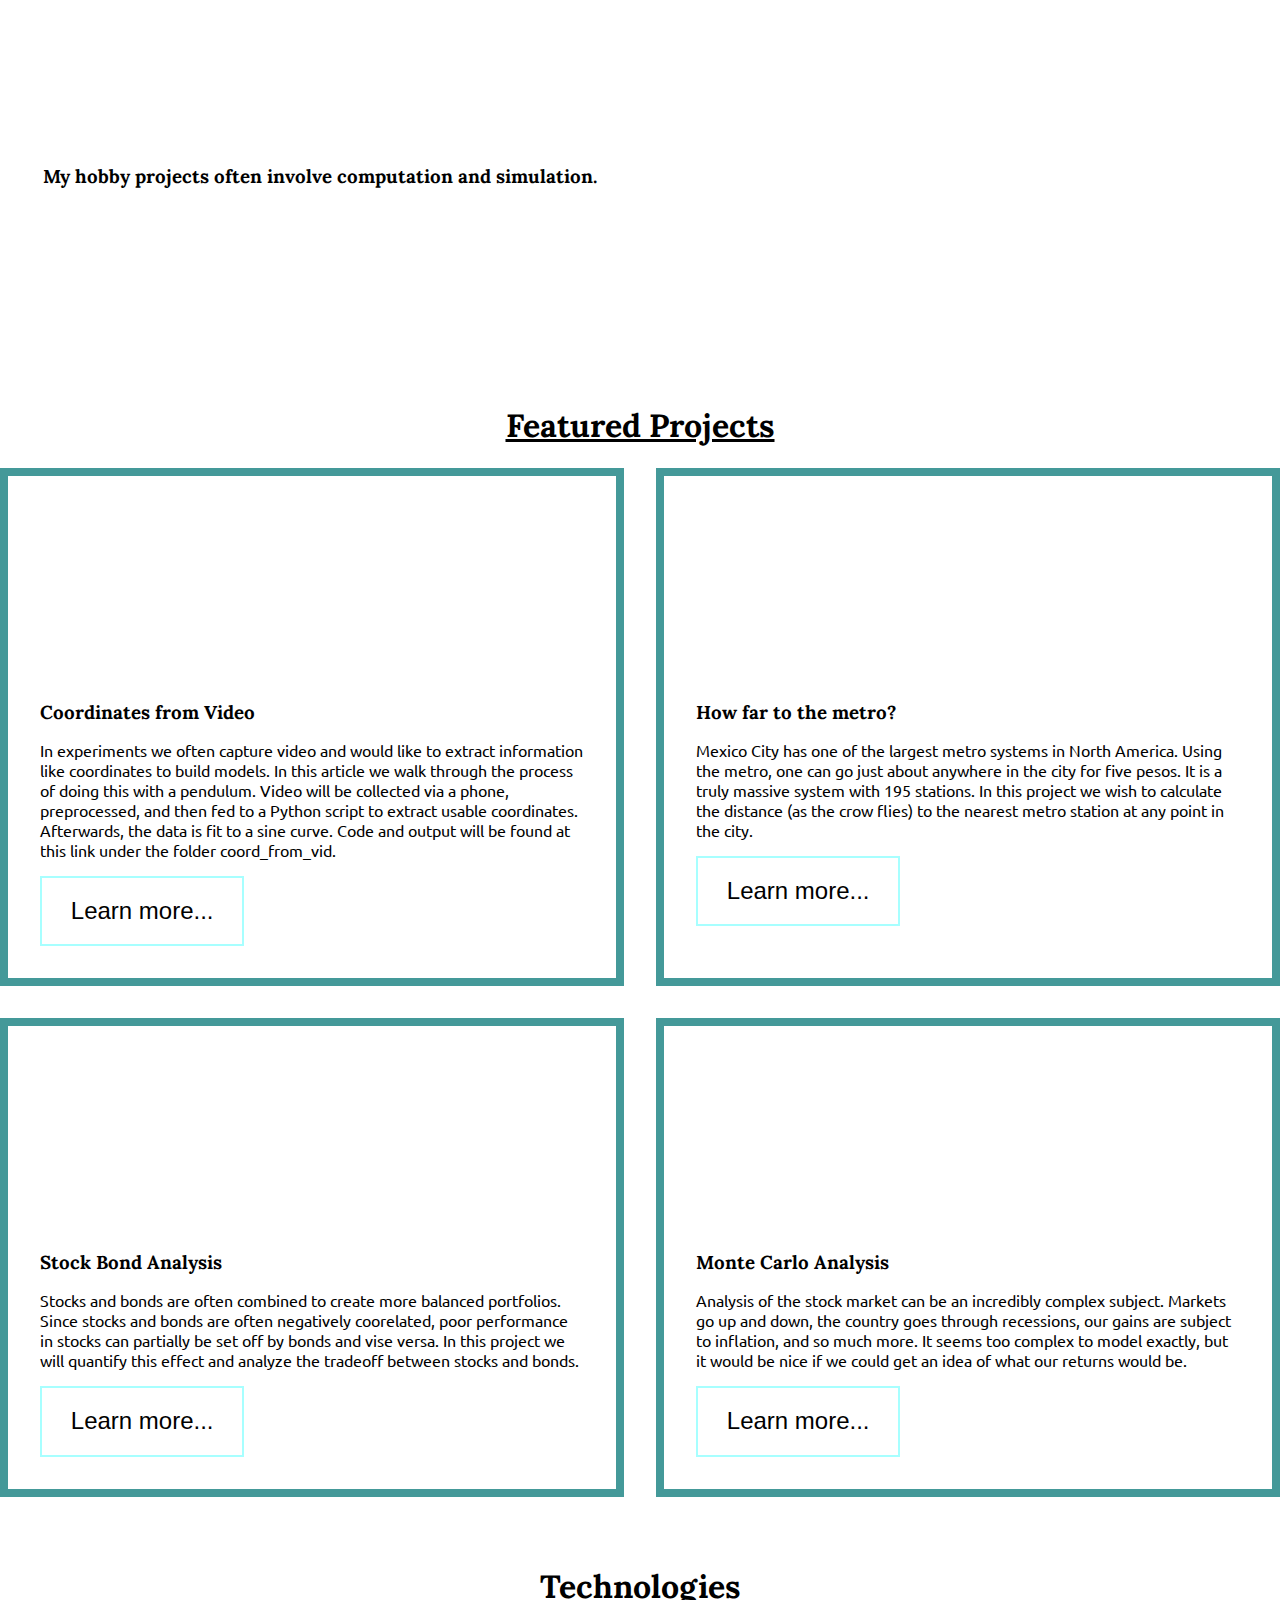
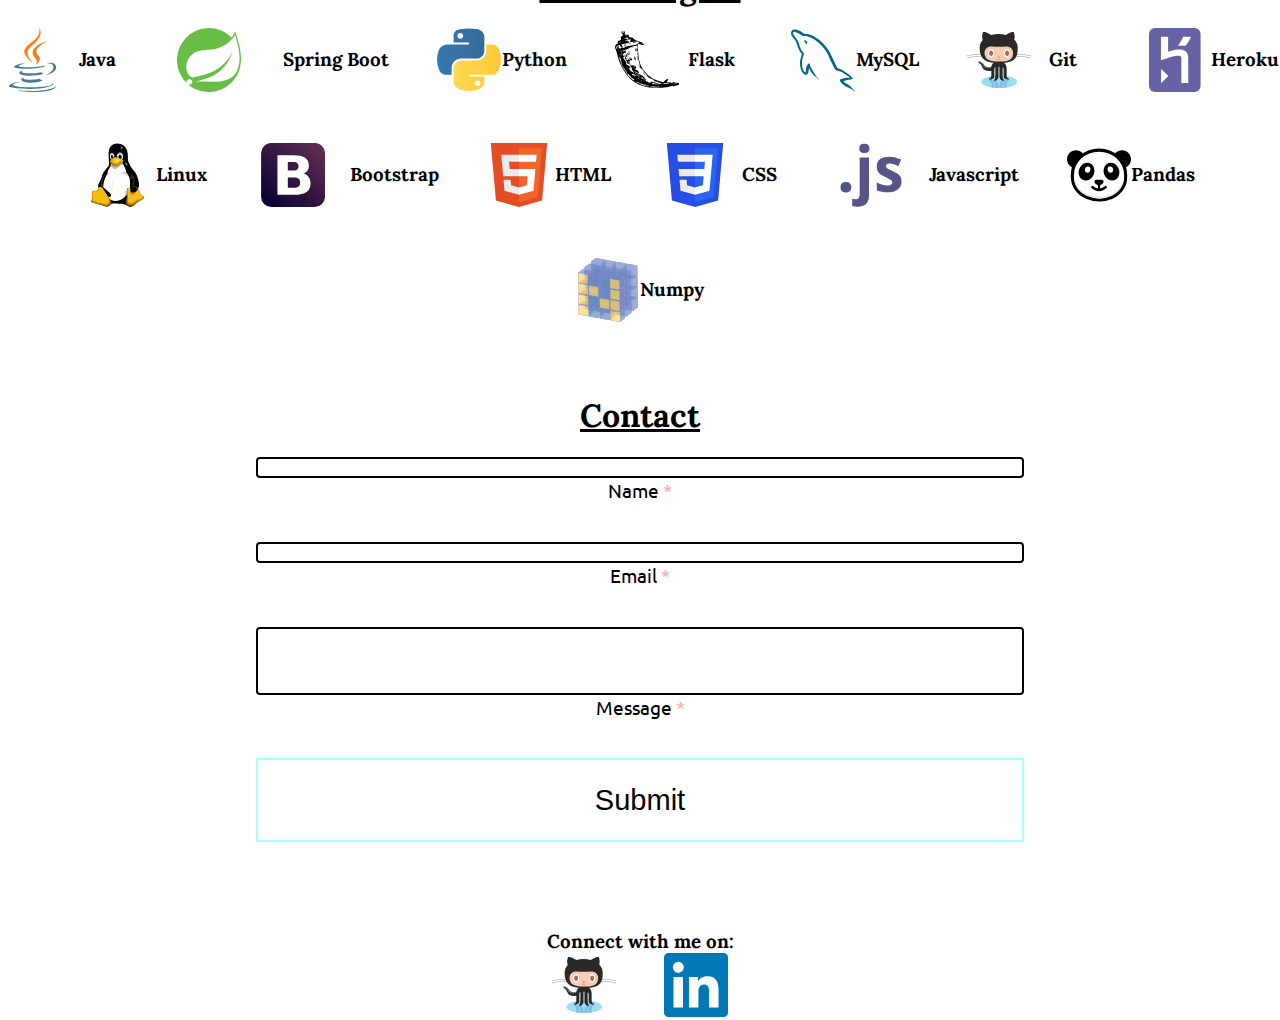
==== commit 48e720b3: "Merge pull request #14 from Nightwing52/issue#12" ====
--- a/index.html
+++ b/index.html
@@ -8,25 +8,6 @@
     <link href="https://unpkg.com/aos@2.3.1/dist/aos.css" rel="stylesheet"> <!-- animate on scroll -->
 </head>
 <body>
-    <nav>
-        <!-- Navigation menu or links go here -->
-        <!-- TODO make navbar -->
-        <div class="navbar">
-            <a href="#" class="logo">Logo</a>
-            <ul class="nav-links">
-                <li><a href="#">Home</a></li>
-                <li><a href="#">About</a></li>
-                <li><a href="#">Services</a></li>
-                <li><a href="#">Contact</a></li>
-            </ul>
-            <div class="burger">
-                <div class="line"></div>
-                <div class="line"></div>
-                <div class="line"></div>
-            </div>
-        </div>
-    </nav>
-    
     <header>
         <!-- Header content goes here -->
         <div class="hero-card">
@@ -36,6 +17,28 @@
         <div class="hero-image"></div>
     </header>
 
+    <nav>
+        <!-- Navigation menu or links go here -->
+        <div class="navbar">
+            <a href="#" class="logo"><svg xmlns="http://www.w3.org/2000/svg" width="32" height="32" fill="currentColor" class="bi bi-plus-circle" viewBox="0 0 16 16">
+                <path d="M8 15A7 7 0 1 1 8 1a7 7 0 0 1 0 14zm0 1A8 8 0 1 0 8 0a8 8 0 0 0 0 16z"/>
+                <path d="M8 4a.5.5 0 0 1 .5.5v3h3a.5.5 0 0 1 0 1h-3v3a.5.5 0 0 1-1 0v-3h-3a.5.5 0 0 1 0-1h3v-3A.5.5 0 0 1 8 4z"/>
+              </svg></a>
+            <ul class="nav-links">
+              <li><a href="#">Home</a></li>
+              <li><a href="#about">About</a></li>
+              <li><a href="#portfolio">Featured Projects</a></li>
+              <li><a href="#technologies">Technologies</a></li>
+              <li><a href="#contact">Contact</a></li>
+            </ul>
+            <div class="burger">
+              <div class="line"></div>
+              <div class="line"></div>
+              <div class="line"></div>
+            </div>
+          </div>
+    </nav>
+    
     <main>
         <!-- Main content of the page goes here -->
         <section id="about">
@@ -182,8 +185,8 @@
     </footer>
 
     <script src="/js/script.js"></script> <!-- External JavaScript file -->
+    <script src="/js/nav.js"></script> <!-- navbar -->
     <script src="https://unpkg.com/aos@2.3.1/dist/aos.js"></script> <!-- animate on scroll -->
-    <script src="/js/nav.js"></script> <!-- navbar -->
     <script>
         AOS.init({once:true});
     </script>
--- a/css/style.css
+++ b/css/style.css
@@ -3,7 +3,10 @@
 
 /* navbar styling */
 nav {
-    background-color: #333;
+    background-color: black;
+    position: sticky;
+    top: 0;
+    z-index: 1; /* navbar should display over all other elements */
 }
 
 .navbar {
@@ -27,6 +30,10 @@
 
 .nav-links li {
     margin: 0 10px;
+}
+
+.nav-links li:hover {
+    text-decoration: underline;
 }
 
 .nav-links a {
@@ -45,34 +52,35 @@
     background-color: #fff;
     margin: 5px;
 }
-  
-  @media screen and (max-width: 768px) {
+
+@media screen and (max-width: 768px) {
     .nav-links {
-      position: absolute;
-      right: 0;
-      height: 92vh;
-      top: 8vh;
-      background-color: #333;
-      display: flex;
-      flex-direction: column;
-      align-items: center;
-      width: 50%;
-      transform: translateX(100%);
-      transition: transform 0.5s ease-in;
-    }
-  
+        position: absolute;
+        right: 0;
+        height: 92vh;
+        top: 8vh;
+        background-color: black;
+        display: flex;
+        flex-direction: column;
+        align-items: center;
+        width: 50%;
+        transform: translateX(100%);
+        transition: transform 0.5s ease-in;
+    }
+
     .nav-links li {
-      opacity: 0;
-    }
-  
+        opacity: 1;
+        padding-bottom: 20px;
+    }
+
     .burger {
-      display: block;
-    }
-  }
-  
-  .nav-active {
+        display: block;
+    }
+}
+
+.nav-active {
     transform: translateX(0%);
-  }
+}
 
 /* basic styling */
 body {
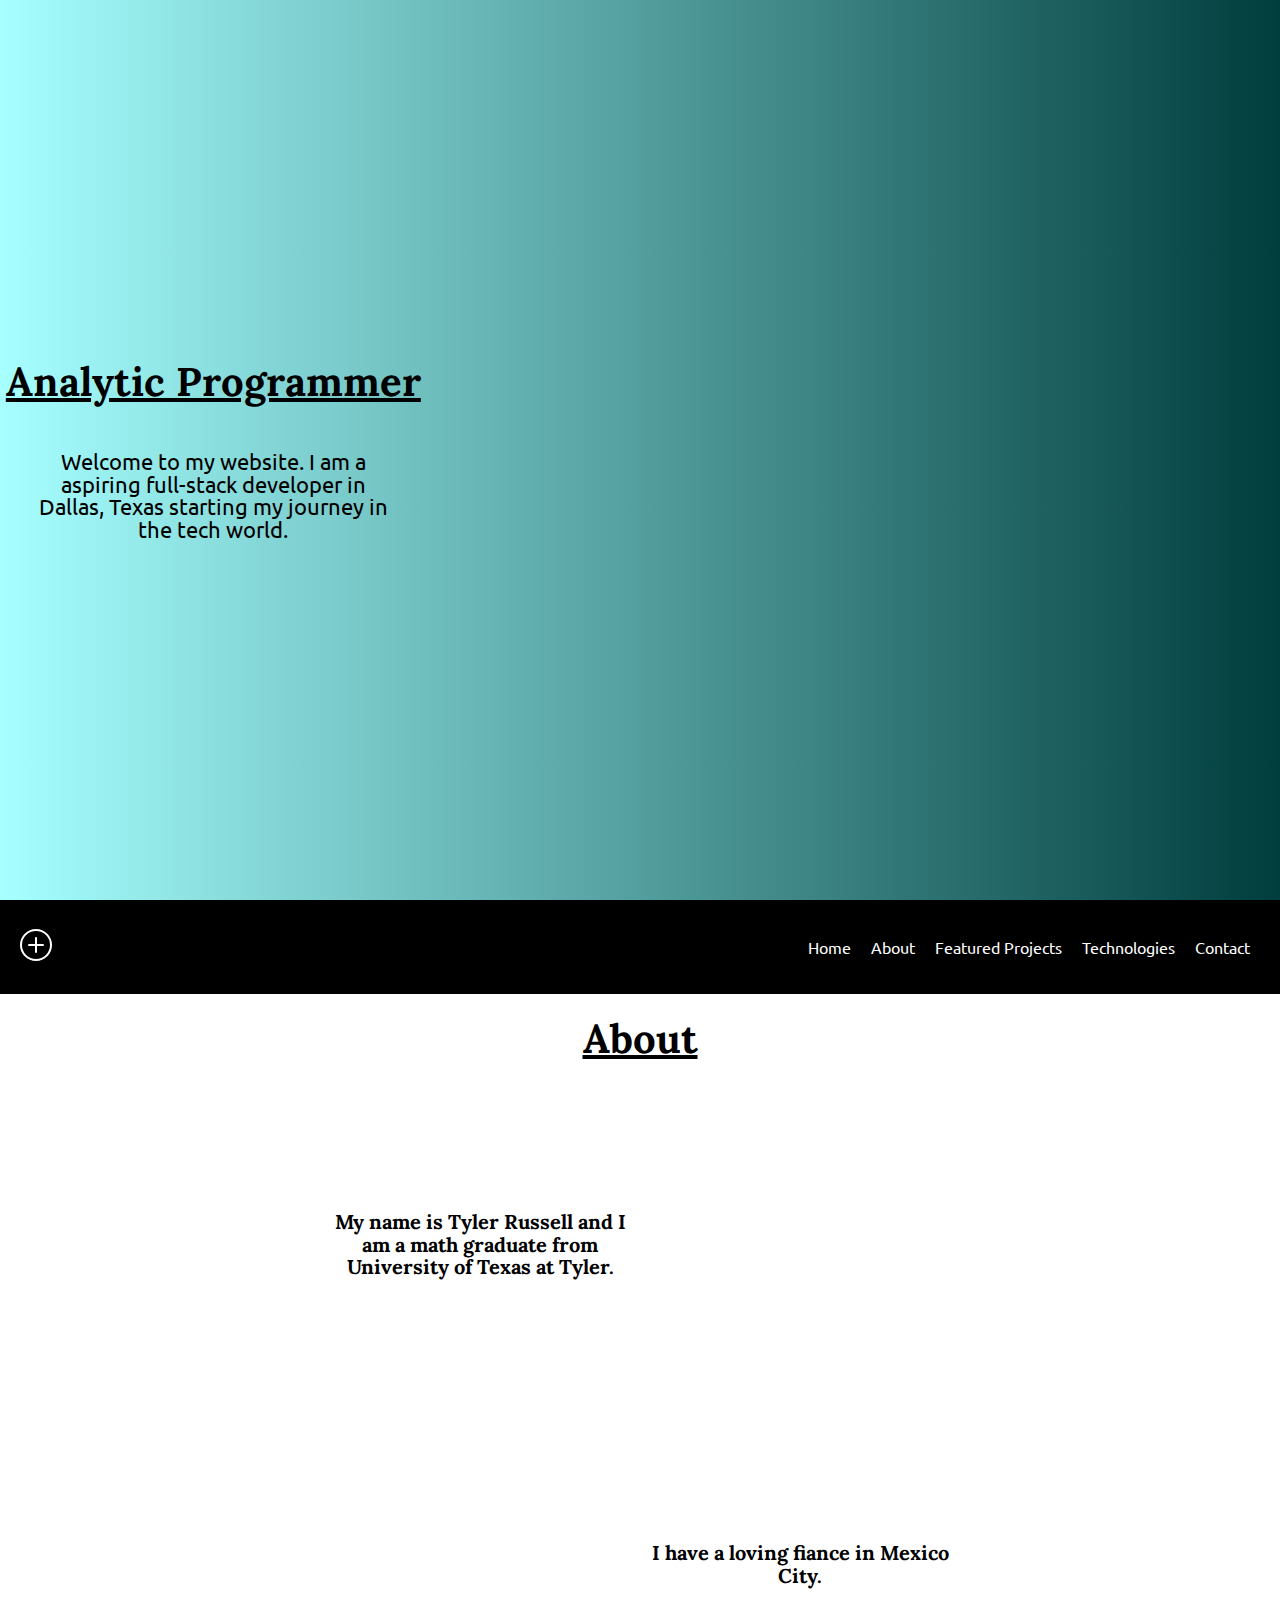
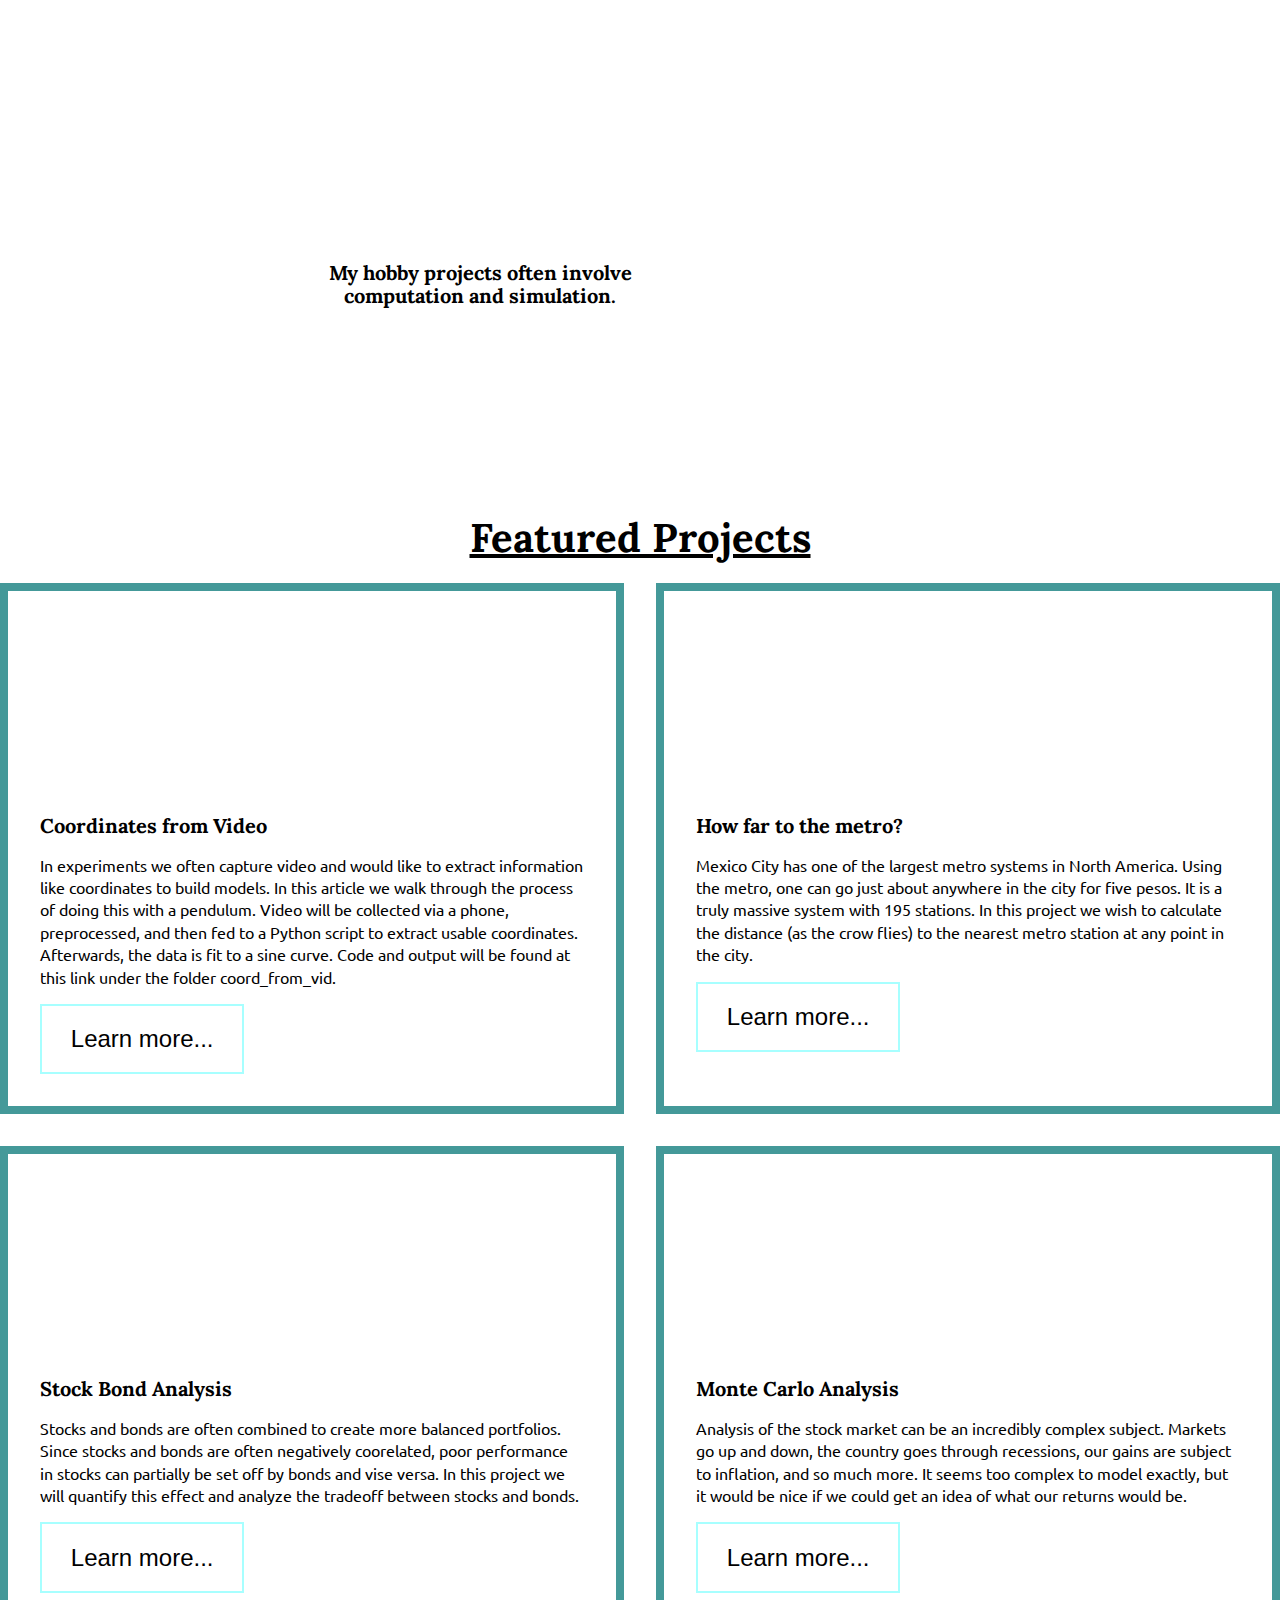
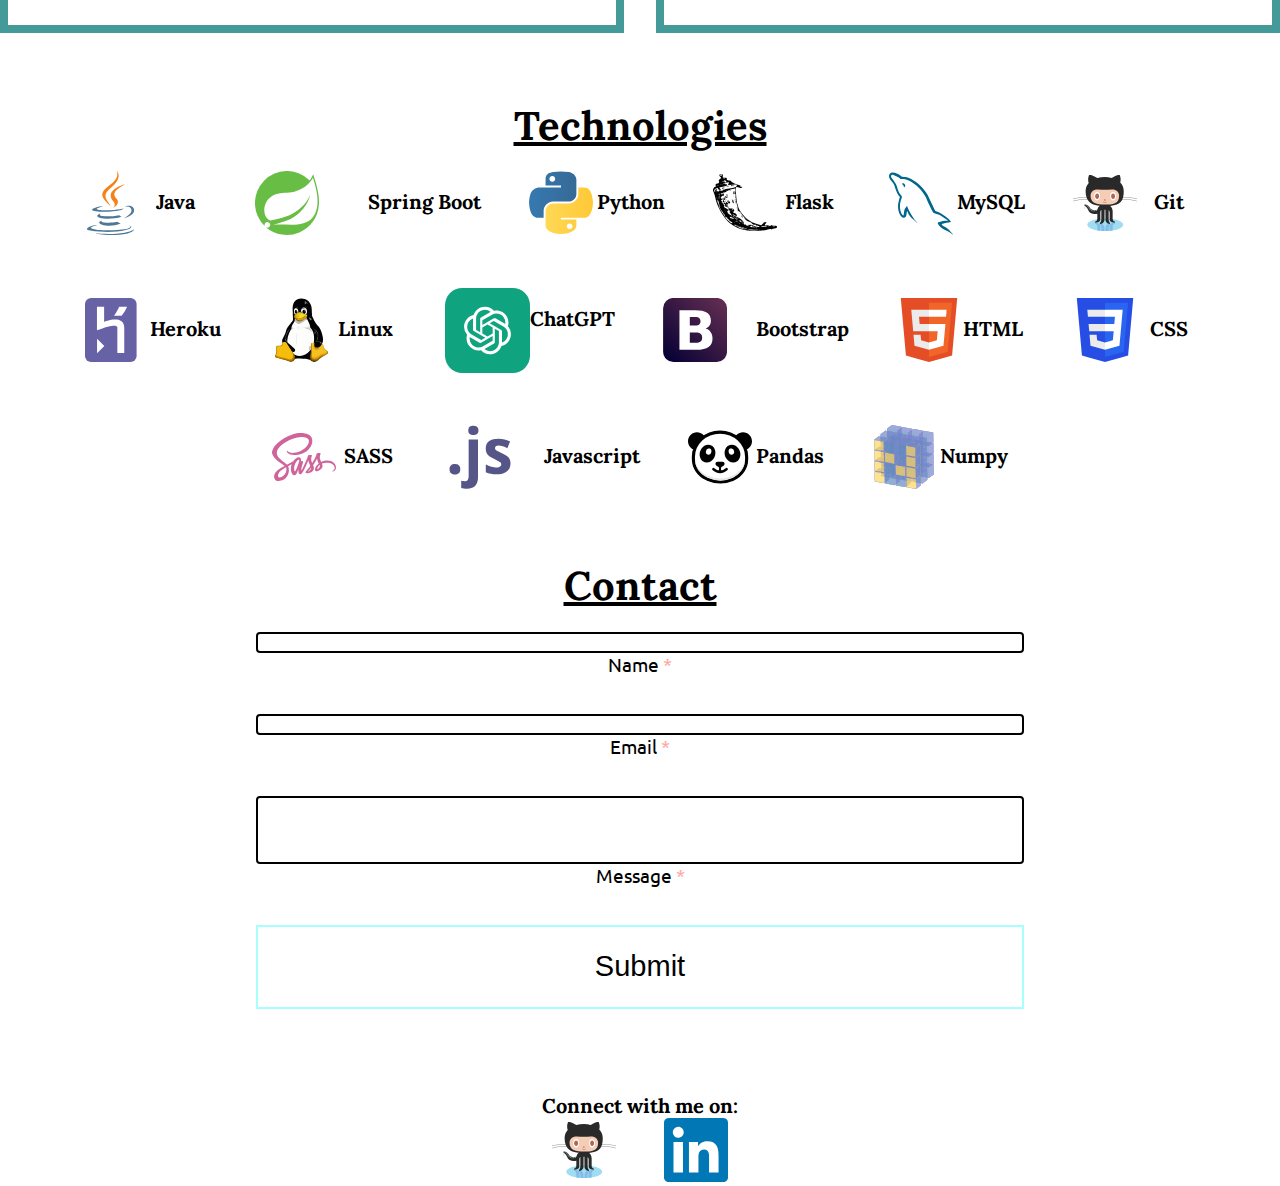
==== commit 02350b7f: "Added technologies." ====
--- a/index.html
+++ b/index.html
@@ -5,6 +5,7 @@
     <meta name="viewport" content="width=device-width, initial-scale=1.0">
     <title>Analytic Programmer</title>
     <link rel="stylesheet" href="/css/style.css"> <!-- External CSS file -->
+    <link rel="stylesheet" href="/css/nav.css"> <!-- navbar styling -->
     <link href="https://unpkg.com/aos@2.3.1/dist/aos.css" rel="stylesheet"> <!-- animate on scroll -->
 </head>
 <body>
@@ -122,6 +123,10 @@
                     <h3>Linux</h3>
                 </div>
                 <div class="technology-item">
+                    <a href="https://openai.com/" target="_blank"><img src="/img/icons/chat_gpt.svg" alt="ChatGPT logo."></a>
+                    <h3>ChatGPT</h3>
+                </div>
+                <div class="technology-item">
                     <a href="https://getbootstrap.com/" target="_blank"><img src="/img/icons/bootstrap.svg" alt="Bootstrap logo."></a>
                     <h3>Bootstrap</h3>
                 </div>
@@ -132,6 +137,10 @@
                 <div class="technology-item">
                     <a href="https://developer.mozilla.org/en-US/docs/Web/CSS" target="_blank"><img src="/img/icons/css.svg" alt="CSS logo."></a>
                     <h3>CSS</h3>
+                </div>
+                <div class="technology-item">
+                    <a href="https://sass-lang.com/" target="_blank"><img src="/img/icons/sass.svg" alt="SASS logo."></a>
+                    <h3>SASS</h3>
                 </div>
                 <div class="technology-item">
                     <a href="https://developer.mozilla.org/en-US/docs/Web/JavaScript" target="_blank"><img src="/img/icons/javascript.svg" alt="Javascript logo."></a>
--- a/css/style.css
+++ b/css/style.css
@@ -1,92 +1,12 @@
 @import url('https://fonts.googleapis.com/css2?family=Ubuntu:wght@400;700&display=swap');
 @import url('https://fonts.googleapis.com/css2?family=Lora&display=swap');
-
-/* navbar styling */
-nav {
-    background-color: black;
-    position: sticky;
-    top: 0;
-    z-index: 1; /* navbar should display over all other elements */
-}
-
-.navbar {
-    display: flex;
-    justify-content: space-between;
-    align-items: center;
-    padding: 20px;
-    color: #fff;
-}
-
-.logo {
-    font-weight: bold;
-    color: #fff;
-    text-decoration: none;
-}
-
-.nav-links {
-    list-style: none;
-    display: flex;
-}
-
-.nav-links li {
-    margin: 0 10px;
-}
-
-.nav-links li:hover {
-    text-decoration: underline;
-}
-
-.nav-links a {
-    color: #fff;
-    text-decoration: none;
-}
-
-.burger {
-    display: none;
-    cursor: pointer;
-}
-
-.burger div {
-    width: 25px;
-    height: 3px;
-    background-color: #fff;
-    margin: 5px;
-}
-
-@media screen and (max-width: 768px) {
-    .nav-links {
-        position: absolute;
-        right: 0;
-        height: 92vh;
-        top: 8vh;
-        background-color: black;
-        display: flex;
-        flex-direction: column;
-        align-items: center;
-        width: 50%;
-        transform: translateX(100%);
-        transition: transform 0.5s ease-in;
-    }
-
-    .nav-links li {
-        opacity: 1;
-        padding-bottom: 20px;
-    }
-
-    .burger {
-        display: block;
-    }
-}
-
-.nav-active {
-    transform: translateX(0%);
-}
 
 /* basic styling */
 body {
   font-family: 'Ubuntu', sans-serif;
   margin: 0px;
   padding: 0px;
+  line-height: 1.4rem;
 }
 
 section {
@@ -97,11 +17,14 @@
   font-family: 'Lora', serif;
   text-decoration: underline;
   text-align: center;
+  font-size: 2.5rem;
+  line-height: 2.3rem;
 }
 
 h3 {
     font-family: 'Lora', serif;
     text-align: center;
+    font-size: 1.25rem;
 }
 
 #about {
@@ -110,7 +33,7 @@
 
 /* header styling */
 header {
-    height: 50em;
+    height: 100vh;
     background-image: linear-gradient(to left, #003d3d, #a7ffff);
     display: grid;
     grid-template-columns: 1fr 2fr;
@@ -118,12 +41,17 @@
 }
 
 .hero-card {
-    height: 50em;
     text-align: center;
     display: flex;
     flex-direction: column;
     align-items: center;
     justify-content: center;
+}
+
+.hero-card p {
+    font-size: 1.4rem;
+    margin-left: 3vw;
+    margin-right: 3vw;
 }
 
 header a {
@@ -136,6 +64,7 @@
     background-repeat: no-repeat;
     background-size: contain;
     background-position: center;
+    opacity: 0.6;
 }
 
 /* about styling */
@@ -143,6 +72,8 @@
     display: grid;
     grid-template-columns: 1fr 1fr;
     justify-content:center;
+    margin-left: 25vw;
+    margin-right: 25vw;
 }
 
 .about-card h3 {
@@ -154,8 +85,12 @@
 .about-image, .about-image-left {
     height: 20em;
     background-repeat: no-repeat;
-    background-position: center;
+    background-position: left;
     background-size: contain;
+}
+
+.about-image-left {
+    background-position: right;
 }
 
 /* featured projects grid */
@@ -267,9 +202,18 @@
 
 /* responsive media queries */
 @media only screen and (max-width: 800px){
+    header {
+        background-image: linear-gradient(to top, #003d3d, #a7ffff);
+    }
+
     .project-card img{
         width: 100%;
         padding: 0px;
+    }
+
+    .about-card {
+        margin-left: 0;
+        margin-right: 0;
     }
 
     .grid-container {
--- a/css/nav.css
+++ b/css/nav.css
@@ -0,0 +1,80 @@
+/* navbar styling */
+nav {
+    background-color: black;
+    position: sticky;
+    top: 0;
+    z-index: 1; /* navbar should display over all other elements */
+}
+
+.navbar {
+    display: flex;
+    justify-content: space-between;
+    align-items: center;
+    padding: 20px;
+    color: #fff;
+}
+
+.logo {
+    font-weight: bold;
+    color: #fff;
+    text-decoration: none;
+}
+
+.nav-links {
+    list-style: none;
+    display: flex;
+}
+
+.nav-links li {
+    margin: 0 10px;
+}
+
+.nav-links li:hover {
+    text-decoration: underline;
+}
+
+.nav-links a {
+    color: #fff;
+    text-decoration: none;
+}
+
+.burger {
+    display: none;
+    cursor: pointer;
+}
+
+.burger div {
+    width: 25px;
+    height: 3px;
+    background-color: #fff;
+    margin: 5px;
+}
+
+@media screen and (max-width: 768px) {
+    .nav-links {
+        position: absolute;
+        right: 0;
+        height: 92vh;
+        top: 8vh;
+        background-color: black;
+        display: flex;
+        flex-direction: column;
+        align-items: center;
+        width: 50%;
+        transform: translateX(100%);
+        transition: transform 0.5s ease-in;
+    }
+
+    .nav-links li {
+        opacity: 1;
+        padding-bottom: 20px;
+    }
+
+    .burger {
+        display: block;
+    }
+}
+
+.nav-active {
+    transform: translateX(0%);
+}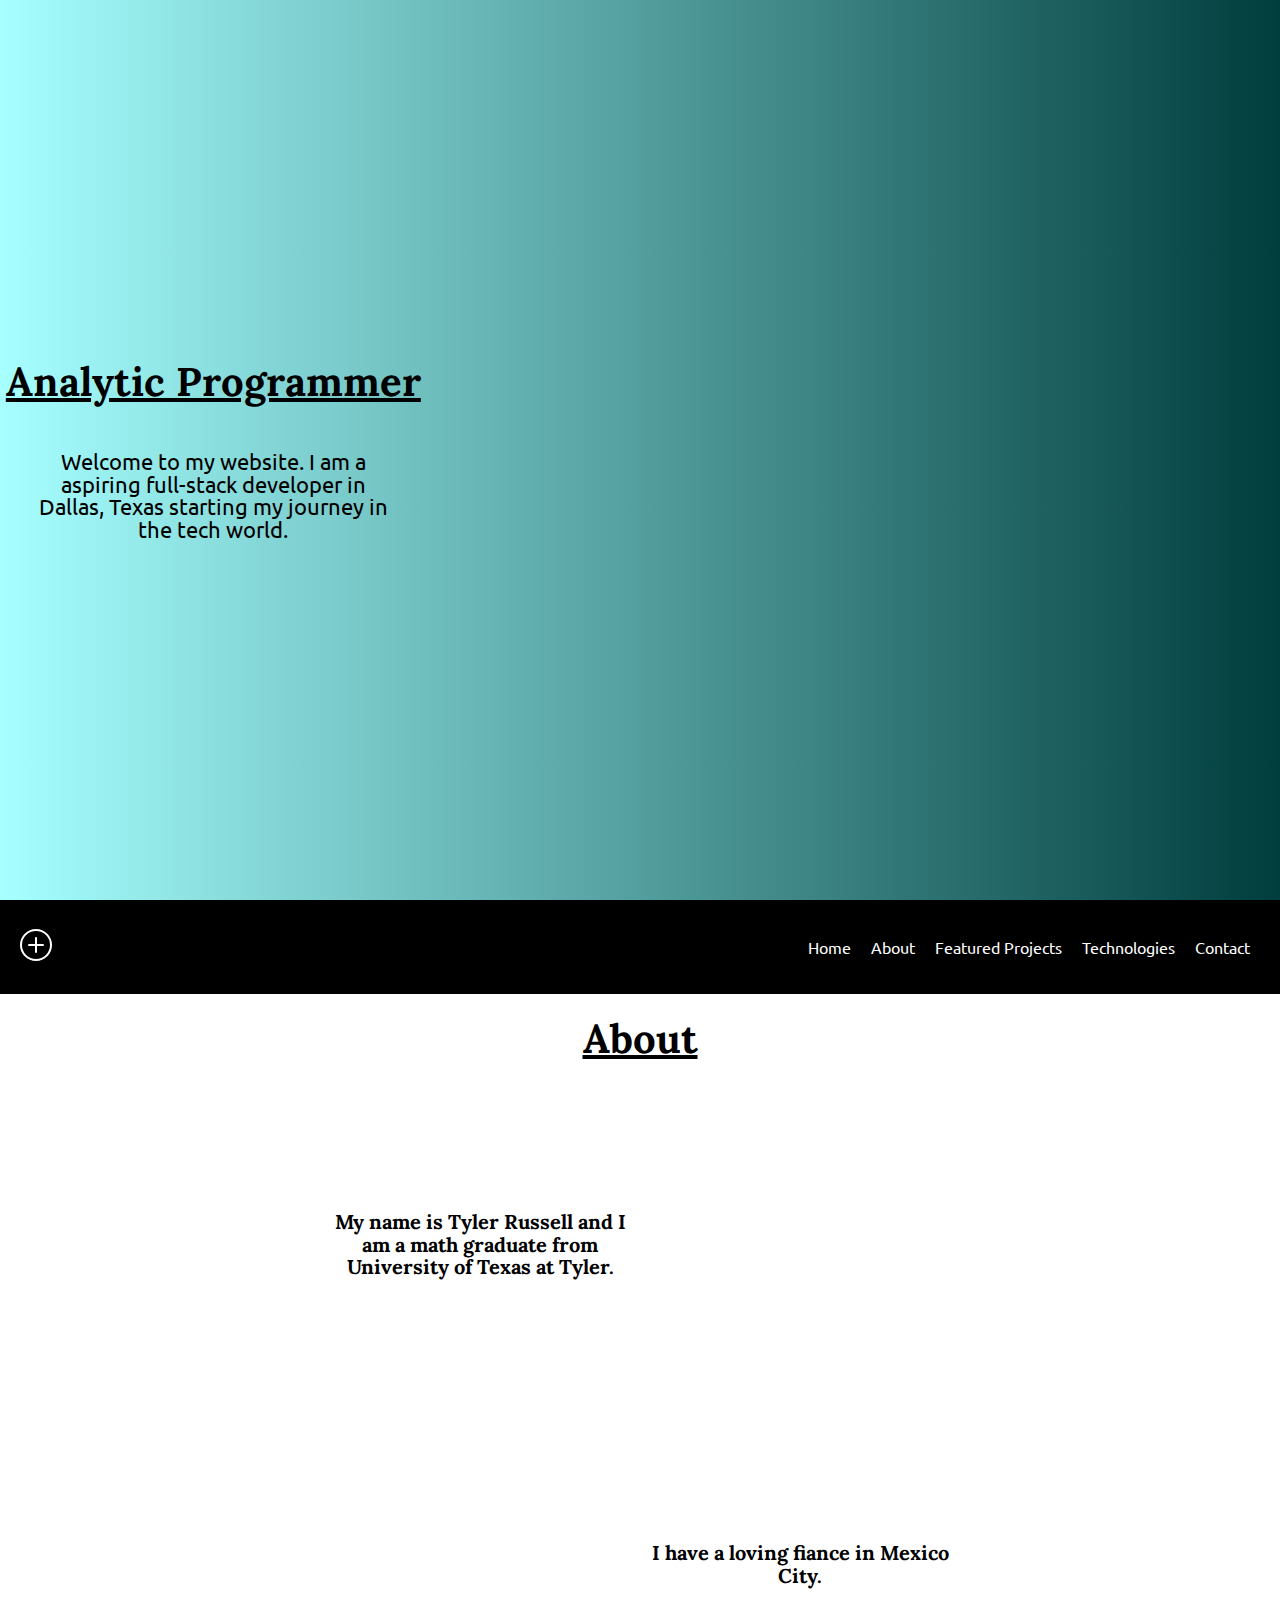
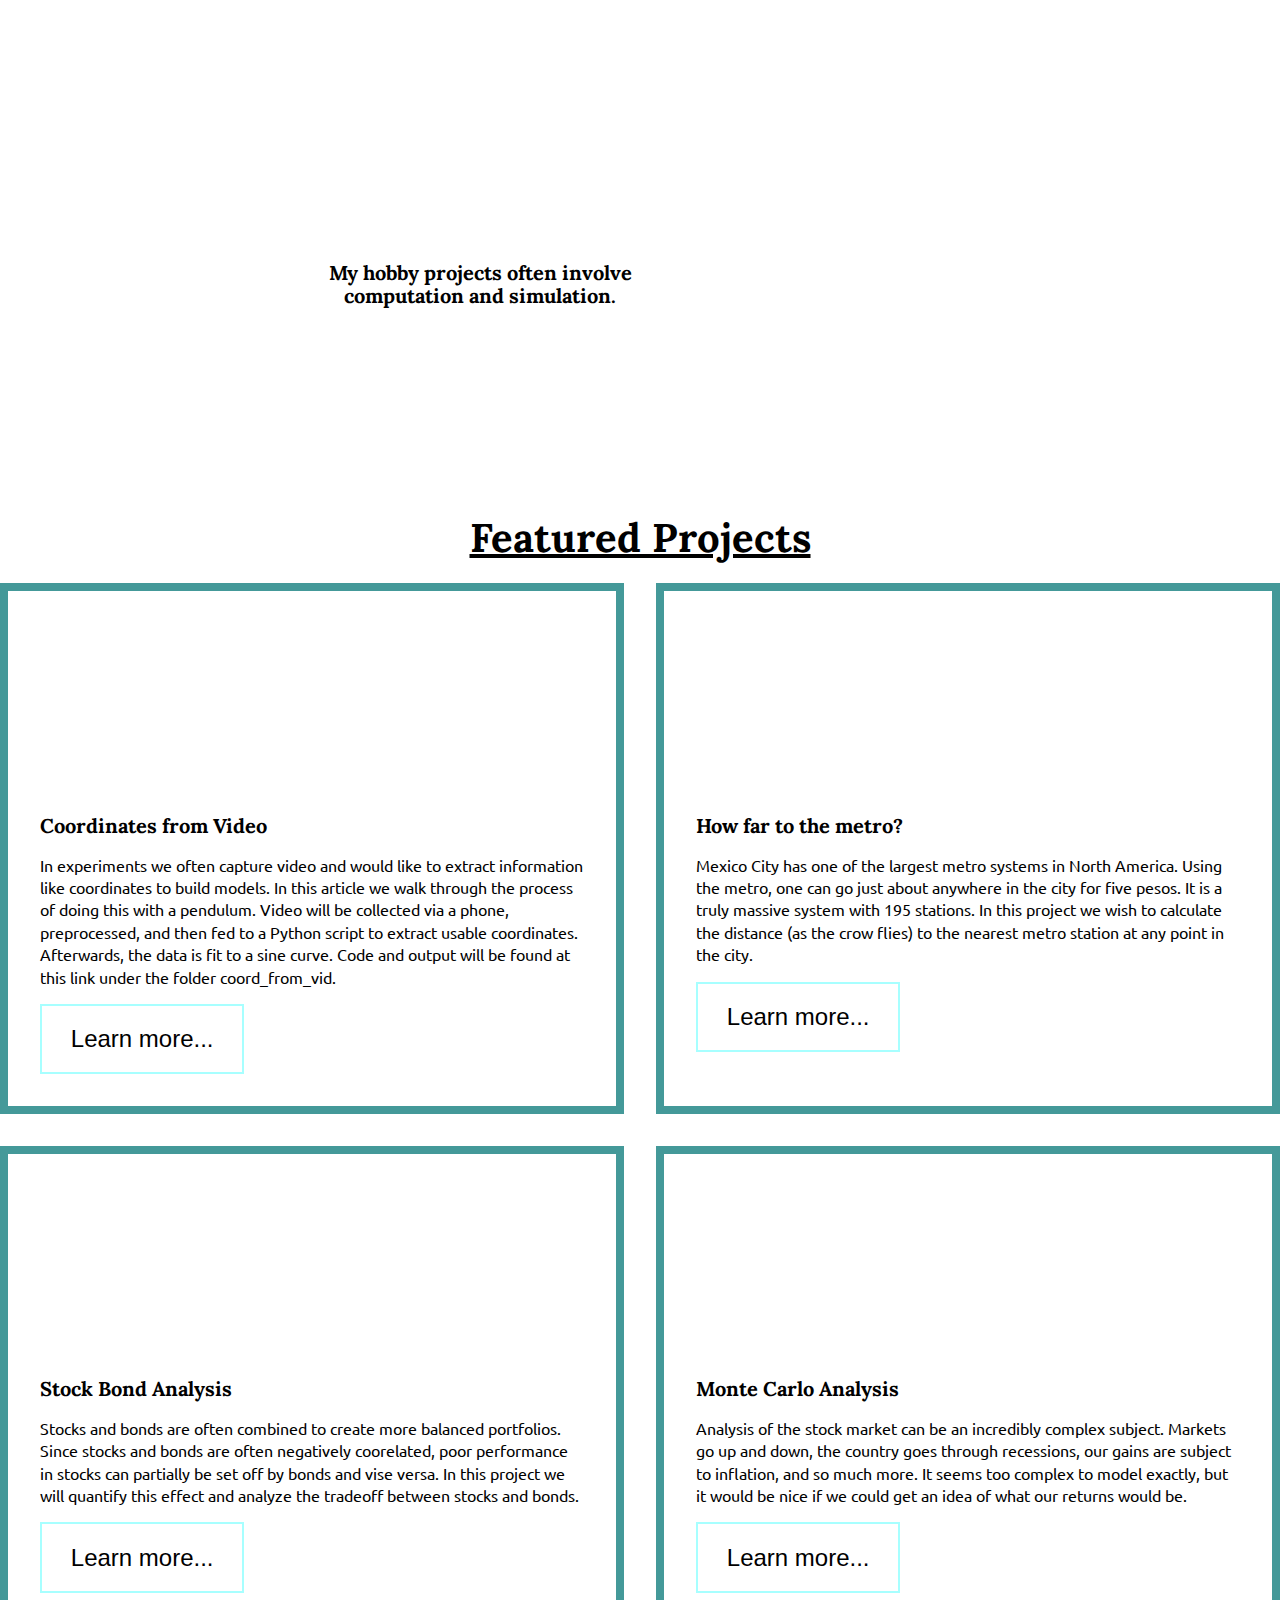
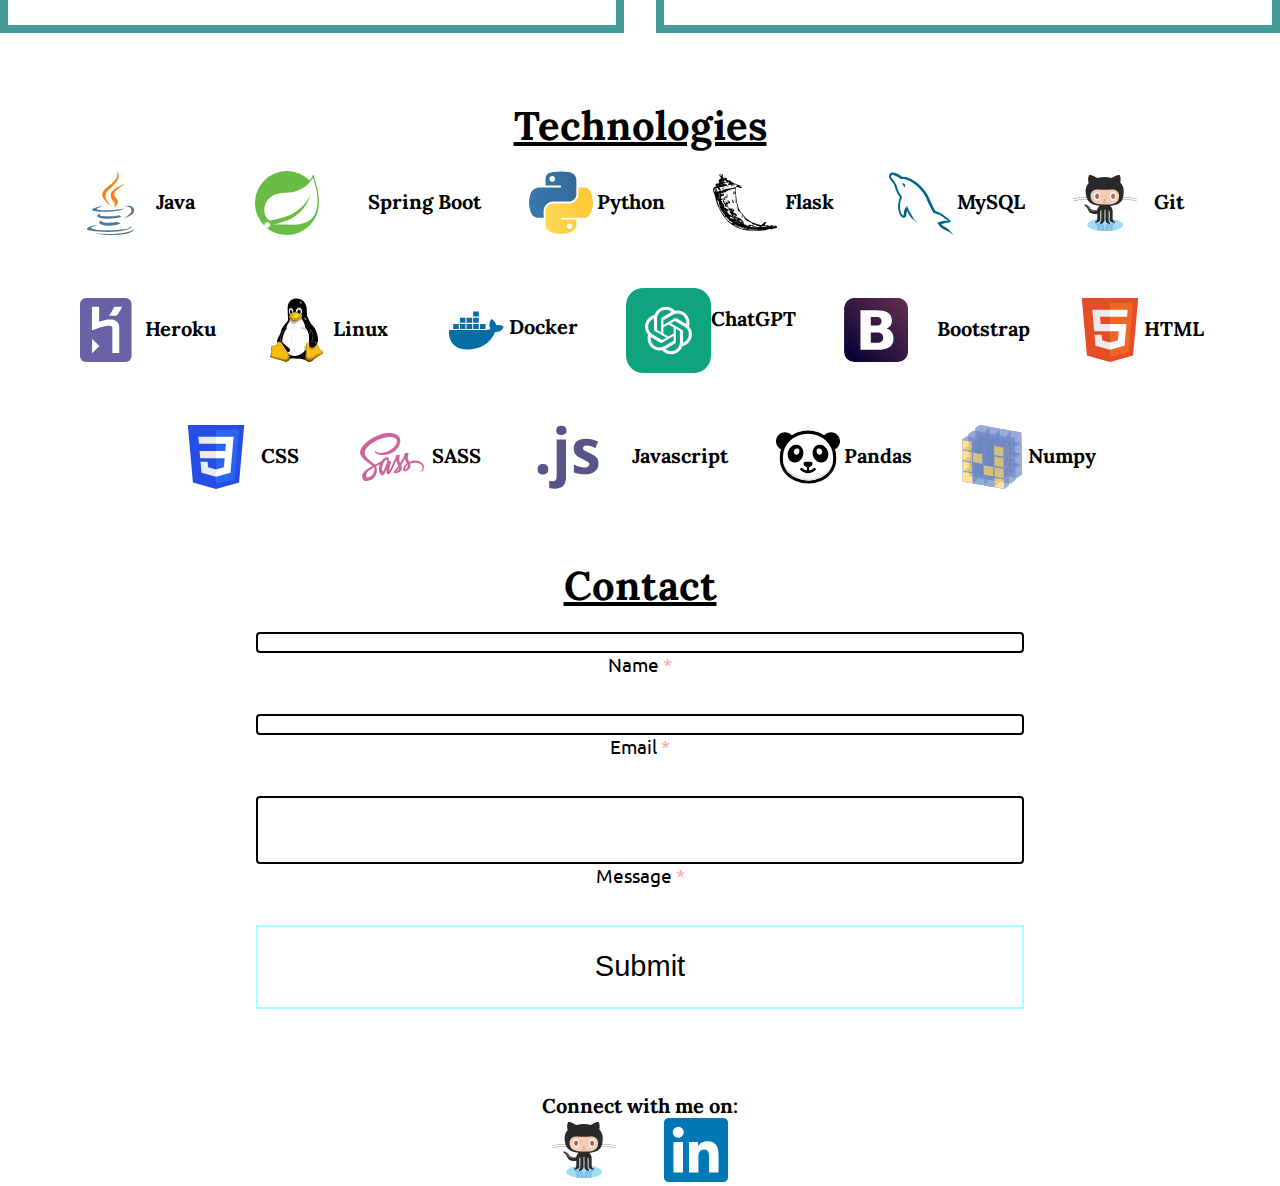
==== commit da7eeb41: "Added docker." ====
--- a/index.html
+++ b/index.html
@@ -123,6 +123,10 @@
                     <h3>Linux</h3>
                 </div>
                 <div class="technology-item">
+                    <a href="https://www.docker.com/" target="_blank"><img src="/img/icons/docker.svg" alt="Docker logo."></a>
+                    <h3>Docker</h3>
+                </div>
+                <div class="technology-item">
                     <a href="https://openai.com/" target="_blank"><img src="/img/icons/chat_gpt.svg" alt="ChatGPT logo."></a>
                     <h3>ChatGPT</h3>
                 </div>
